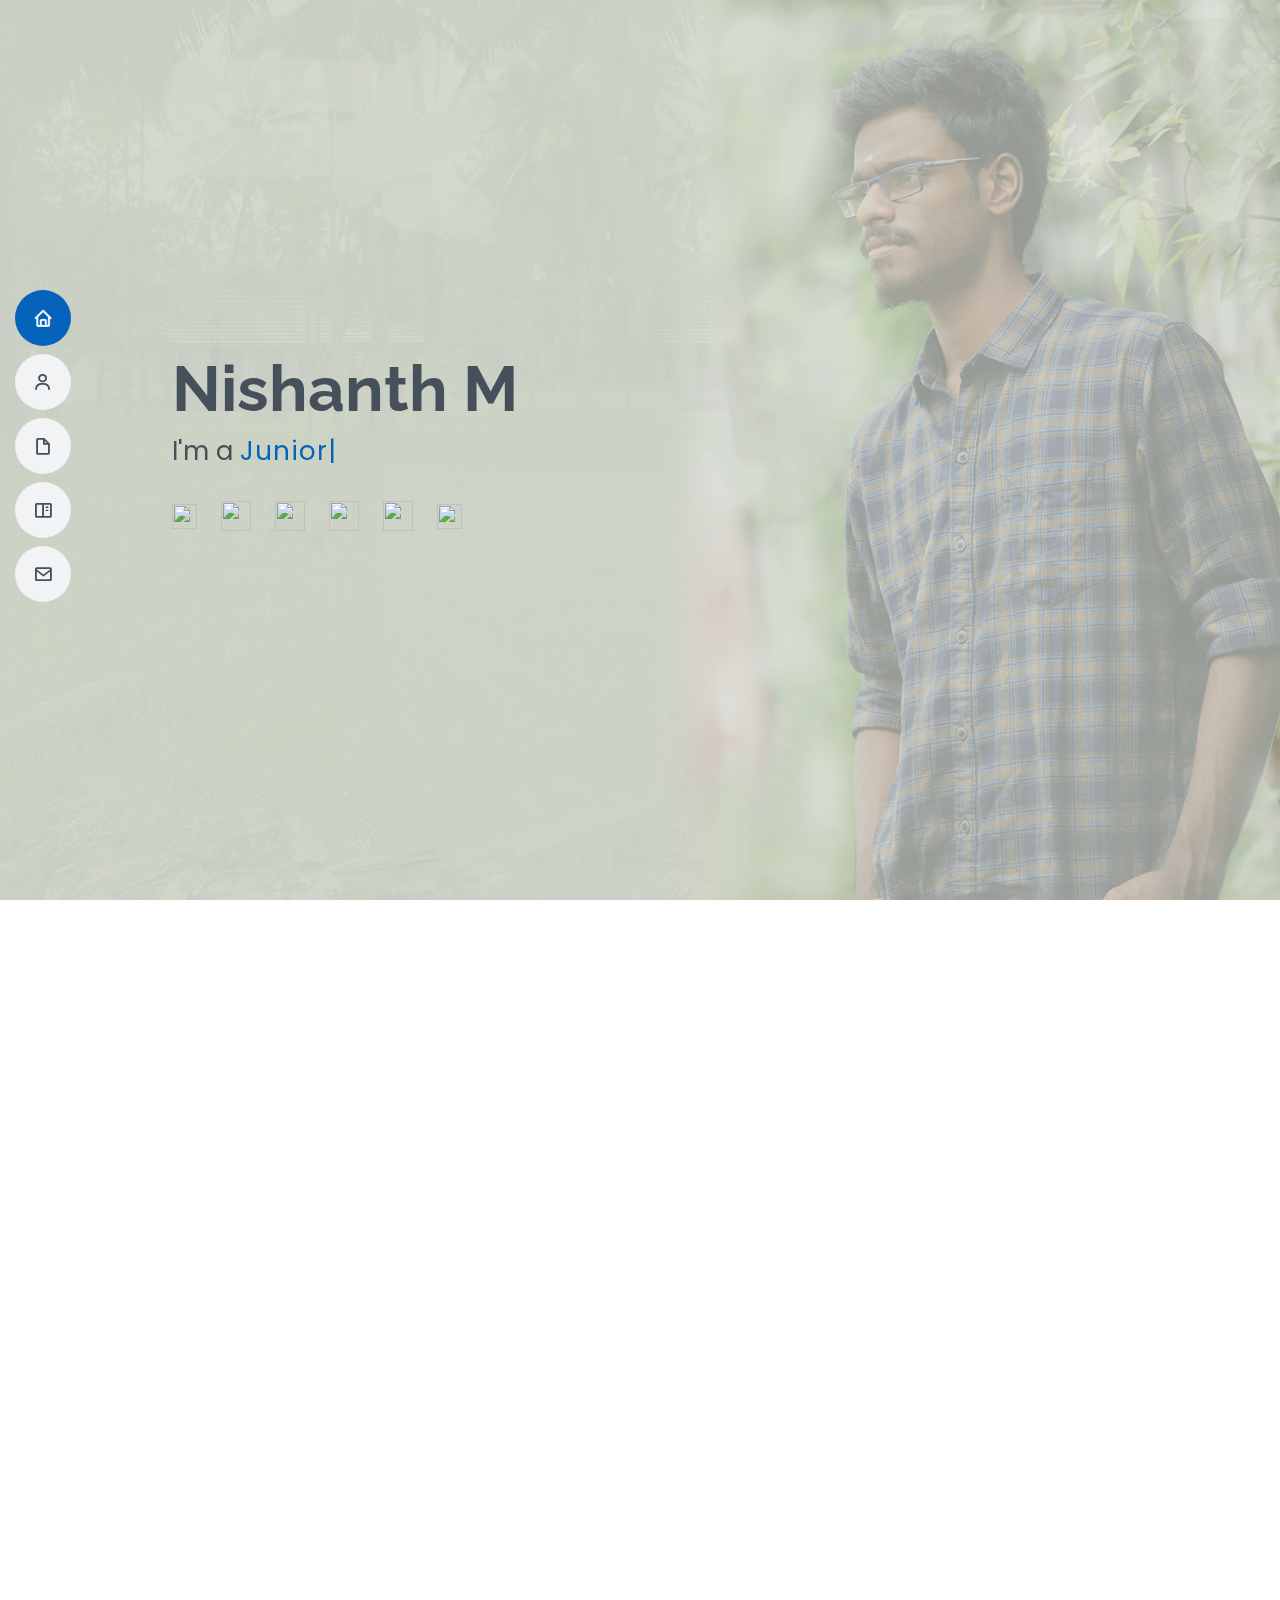
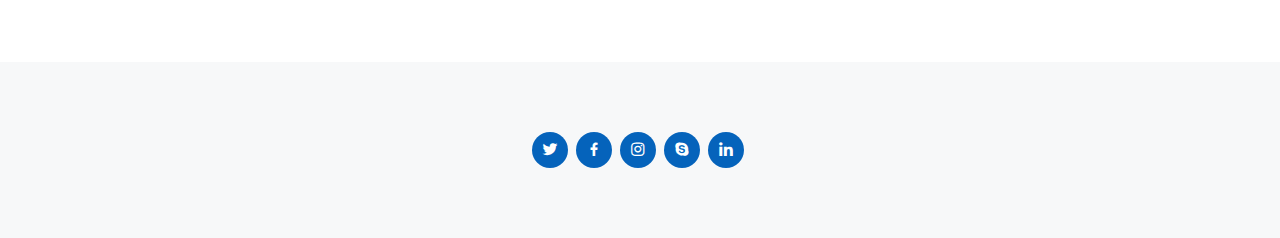
==== index.html @ 0aa37b7f "added portfolio" ====
<!DOCTYPE html>
<html lang="en">

<head>
    <meta charset="utf-8">
    <meta content="width=device-width, initial-scale=1.0" name="viewport">

    <title>Nishanth Portfolio</title>
    <meta content="" name="description">
    <meta content="" name="keywords">

    <!-- Favicons -->
    <link href="assets/img/favicon.png" rel="icon">
    <link href="assets/img/apple-touch-icon.png" rel="apple-touch-icon">

    <!-- Google Fonts -->
    <link href="https://fonts.googleapis.com/css?family=Open+Sans:300,300i,400,400i,600,600i,700,700i|Raleway:300,300i,400,400i,500,500i,600,600i,700,700i|Poppins:300,300i,400,400i,500,500i,600,600i,700,700i" rel="stylesheet">

    <!-- Vendor CSS Files -->
    <link href="assets/vendor/bootstrap/css/bootstrap.min.css" rel="stylesheet">
    <link href="assets/vendor/icofont/icofont.min.css" rel="stylesheet">
    <link href="assets/vendor/boxicons/css/boxicons.min.css" rel="stylesheet">
    <link href="assets/vendor/venobox/venobox.css" rel="stylesheet">
    <link href="assets/vendor/owl.carousel/assets/owl.carousel.min.css" rel="stylesheet">
    <link href="assets/vendor/aos/aos.css" rel="stylesheet">

    <!-- Template Main CSS File -->
    <link href="assets/css/style.css" rel="stylesheet">

    <!-- =======================================================
  * Template Name: MyResume - v3.0.0
  * Template URL: https://bootstrapmade.com/free-html-bootstrap-template-my-resume/
  * Author: BootstrapMade.com
  * License: https://bootstrapmade.com/license/
  ======================================================== -->
</head>

<body>

    <!-- ======= Mobile nav toggle button ======= -->
    <button type="button" class="mobile-nav-toggle d-xl-none"><i class="icofont-navigation-menu"></i></button>

    <!-- ======= Header ======= -->
    <header id="header" class="d-flex flex-column justify-content-center">

        <nav class="nav-menu">
            <ul>
                <li class="active"><a href="#hero"><i class="bx bx-home"></i> <span>Home</span></a></li>
                <li><a href="#about"><i class="bx bx-user"></i> <span>About</span></a></li>
                <li><a href="#resume"><i class="bx bx-file-blank"></i> <span>Resume</span></a></li>
                <li><a href="#portfolio"><i class="bx bx-book-content"></i> <span>Portfolio</span></a></li>
                <!-- <li><a href="#services"><i class="bx bx-server"></i> <span>Services</span></a></li> -->
                <li><a href="#contact"><i class="bx bx-envelope"></i> <span>Contact</span></a></li>
            </ul>
        </nav>
        <!-- .nav-menu -->

    </header>
    <!-- End Header -->

    <!-- ======= Hero Section ======= -->
    <section id="hero" class="d-flex flex-column justify-content-center">
        <div class="container" data-aos="zoom-in" data-aos-delay="100">
            <h1>Nishanth M</h1>
            <p>I'm a <span class="typed" data-typed-items=" Junior Data Scientist, Product Designer, Kaggle Expert, Freelancer"></span></p>
            <div class="social-links">
                <a href="https://www.kaggle.com/kdnishanth" style="margin-bottom:10px;" class="Kaggle"><i ><img width="25px" height="25px" src="https://cdn4.iconfinder.com/data/icons/logos-and-brands-1/512/189_Kaggle_logo_logos-512.png"></i></a>
                <a href="#" class="Twitter"><i ><img width="30px" height="30px" src="https://i.pinimg.com/originals/5c/a9/8c/5ca98c73b2bb7a02bf8350933c7ca443.png"></i></a>
                <a href="mailto:m.nishanth2020@gmail.com" class="Gmail"><i><img width="30px" height="30px" src="https://cdn3.iconfinder.com/data/icons/address-book-providers-in-black-white/512/gmail-512.png"></i></a>
                <a href="https://github.com/hackernishanth" class="Github"><i><img width="30px" height="30px" src="https://cdn.iconscout.com/icon/free/png-512/github-153-675523.png"></i></a>
                <a href="https://www.linkedin.com/in/nishanth-kumar-881109173/" class="linkedin"><i><img width="30px" height="30px" src="https://cdn.iconscout.com/icon/free/png-256/linkedin-168-558642.png"></i></a>
                <a href="https://leetcode.com/Nishanth_Kumar_27_11/" class="Leet code"><i><img width="25px" height="25px" src="https://cdn.icon-icons.com/icons2/2389/PNG/512/leetcode_logo_icon_145113.png"></i></a>

            </div>
        </div>
    </section>
    <!-- End Hero -->

    <main id="main">

        <!-- ======= About Section ======= -->
        <section id="about" class="about">
            <div class="container" data-aos="fade-up">

                <div class="section-title">
                    <h2>About</h2>
                    <!-- <p>Magnam dolores commodi suscipit. Necessitatibus eius consequatur ex aliquid fuga eum quidem. Sit sint consectetur velit. Quisquam quos quisquam cupiditate. Et nemo qui impedit suscipit alias ea. Quia fugiat sit in iste officiis commodi
                        quidem hic quas.</p> -->
                </div>

                <div class="row">
                    <div class="col-lg-4">
                        <img src="assets/img/ezgif.com-gif-maker.webp" class="img-fluid" alt="">
                    </div>
                    <div class="col-lg-8 pt-4 pt-lg-0 content">
                        <h3>Junior Data Scientist</h3>
                        <p class="font-italic">
                            Highly Motivated, Self Learner, and Keep Updating in Emerging Technologies in data science with 1+ years of experience as a Junior data scientist. Passionate about building models that fix real-time problems.
                        </p>
                        <div class="row">
                            <div class="col-lg-6">
                                <ul>
                                    <li><i class="icofont-rounded-right"></i> <strong>Full Name: </strong> Nishanth M</li>
                                    <li><i class="icofont-rounded-right"></i> <strong>Birthday:</strong> 11 April 2001</li>
                                    <li><i class="icofont-rounded-right"></i> <strong>Phone:</strong> +91 8778614371</li>
                                    <li><i class="icofont-rounded-right"></i> <strong>Hometown:</strong> Tiruppur, Tamil Nadu, India</li>
                                </ul>
                            </div>
                            <div class="col-lg-6">
                                <ul>
                                    <li><i class="icofont-rounded-right"></i> <strong>Degree:</strong> Bachelor of Engineering</li>
                                    <li><i class="icofont-rounded-right"></i> <strong>Gmail:</strong> m.nishanth2020@gmail.com</li>
                                    <li><i class="icofont-rounded-right"></i> <strong>Age:</strong> 19</li>
                                    <li><i class="icofont-rounded-right"></i> <strong>Freelance:</strong> Available</li>
                                </ul>
                            </div>
                        </div>
                        <!-- <p>
                            Officiis eligendi itaque labore et dolorum mollitia officiis optio vero. Quisquam sunt adipisci omnis et ut. Nulla accusantium dolor incidunt officia tempore. Et eius omnis. Cupiditate ut dicta maxime officiis quidem quia. Sed et consectetur qui quia
                            repellendus itaque neque. Aliquid amet quidem ut quaerat cupiditate. Ab et eum qui repellendus omnis culpa magni laudantium dolores.
                        </p> -->
                    </div>
                </div>

            </div>
        </section>
        <!-- End About Section -->

        <!-- ======= Facts Section ======= -->
        <!-- <section id="facts" class="facts">
            <div class="container" data-aos="fade-up">

                <div class="section-title">
                    <h2>Facts</h2>
                    <p>Magnam dolores commodi suscipit. Necessitatibus eius consequatur ex aliquid fuga eum quidem. Sit sint consectetur velit. Quisquam quos quisquam cupiditate. Et nemo qui impedit suscipit alias ea. Quia fugiat sit in iste officiis commodi
                        quidem hic quas.</p>
                </div>

                <div class="row">

                    <div class="col-lg-3 col-md-6">
                        <div class="count-box">
                            <i class="icofont-simple-smile"></i>
                            <span data-toggle="counter-up">232</span>
                            <p>Happy Clients</p>
                        </div>
                    </div>

                    <div class="col-lg-3 col-md-6 mt-5 mt-md-0">
                        <div class="count-box">
                            <i class="icofont-document-folder"></i>
                            <span data-toggle="counter-up">521</span>
                            <p>Projects</p>
                        </div>
                    </div>

                    <div class="col-lg-3 col-md-6 mt-5 mt-lg-0">
                        <div class="count-box">
                            <i class="icofont-live-support"></i>
                            <span data-toggle="counter-up">1,463</span>
                            <p>Hours Of Support</p>
                        </div>
                    </div>

                    <div class="col-lg-3 col-md-6 mt-5 mt-lg-0">
                        <div class="count-box">
                            <i class="icofont-users-alt-5"></i>
                            <span data-toggle="counter-up">15</span>
                            <p>Hard Workers</p>
                        </div>
                    </div>

                </div>

            </div>
        </section> -->
        <!-- End Facts Section -->

        <!-- ======= Skills Section ======= -->
        <section id="skills" class="skills section-bg">
            <div class="container" data-aos="fade-up">

                <div class="section-title">
                    <h2>Skills</h2>
                    <p>"You can have data without information, but you cannot have information without data." – Daniel Keys Moran, computer programmer and science fiction writer 15. "The world is one big data problem."</p>
                </div>

                <div class="row skills-content">

                    <div class="col-lg-6">

                        <div class="progress">
                            <span class="skill">Python <i class="val">80%</i></span>
                            <div class="progress-bar-wrap">
                                <div class="progress-bar" role="progressbar" aria-valuenow="80" aria-valuemin="0" aria-valuemax="100"></div>
                            </div>
                        </div>

                        <div class="progress">
                            <span class="skill">java <i class="val">50%</i></span>
                            <div class="progress-bar-wrap">
                                <div class="progress-bar" role="progressbar" aria-valuenow="50" aria-valuemin="0" aria-valuemax="100"></div>
                            </div>
                        </div>

                        <div class="progress">
                            <span class="skill">JavaScript <i class="val">50%</i></span>
                            <div class="progress-bar-wrap">
                                <div class="progress-bar" role="progressbar" aria-valuenow="50" aria-valuemin="0" aria-valuemax="100"></div>
                            </div>
                        </div>

                    </div>
                    <div class="col-lg-6">

                        <div class="progress">
                            <span class="skill">Data Visualization<i class="val">80%</i></span>
                            <div class="progress-bar-wrap">
                                <div class="progress-bar" role="progressbar" aria-valuenow="80" aria-valuemin="0" aria-valuemax="100"></div>
                            </div>
                        </div>

                        <div class="progress">
                            <span class="skill">Pytorch <i class="val">50%</i></span>
                            <div class="progress-bar-wrap">
                                <div class="progress-bar" role="progressbar" aria-valuenow="50" aria-valuemin="0" aria-valuemax="100"></div>
                            </div>
                        </div>

                        <div class="progress">
                            <span class="skill">Hardware Development<i class="val">55%</i></span>
                            <div class="progress-bar-wrap">
                                <div class="progress-bar" role="progressbar" aria-valuenow="55" aria-valuemin="0" aria-valuemax="100"></div>
                            </div>
                        </div>

                    </div>

                </div>


            </div>
        </section>
        <!-- End Skills Section -->

        <!-- ======= Resume Section ======= -->
        <section id="resume" class="resume">
            <div class="container" data-aos="fade-up">

                <div class="section-title">
                    <h2>Resume</h2>
                    <p>Highly Motivated, Self Learner, and Keep Updating in Emerging Technologies in data science with 1+ years of experience as a Junior data scientist. Passionate about building models that fix real-time problems.</p>
                </div>

                <div class="row">
                    <div class="col-lg-6">
                        <!-- <h3 class="resume-title">Sumary</h3>
                        <div class="resume-item pb-0">
                            <h4>Nishanth M</h4>
                            <p><em>Innovative and deadline-driven Graphic Designer with 3+ years of experience designing and developing user-centered digital/print marketing material from initial concept to final, polished deliverable.</em></p>
                            <ul>
                                <li>Coimbatore, Tamil Nadu, India</li>
                                <li>+91 8778614371</li>
                                <li>m.nishanth2020@gmail.com</li>
                            </ul>
                        </div> -->

                        <h3 class="resume-title">Education</h3>
                        <div class="resume-item">
                            <h4>Bachelor of Engineering</h4>
                            <h5>2018 - Present</h5>
                            <p><em>KPR Institute of Engineering and Technology <br>Coimbatore, Tamil Nadu, India</em></p>

                            <h4>HSC</h4>
                            <p><em>Blue Bird Matric Higher Secondary School.</em></p>
                            <p>(04/2018) 76%</p>

                            <h4>SSLC</h4>
                            <p><em>Infant Jesus Matric Higher Secondary School.</em></p>
                            <p>(06/2016) 82%</p>
                        </div>
                        <!-- <div class="resume-item">
                            <h4>Bachelor of Fine Arts &amp; Graphic Design</h4>
                            <h5>2010 - 2014</h5>
                            <p><em>Rochester Institute of Technology, Rochester, NY</em></p>
                            <p>Quia nobis sequi est occaecati aut. Repudiandae et iusto quae reiciendis et quis Eius vel ratione eius unde vitae rerum voluptates asperiores voluptatem Earum molestiae consequatur neque etlon sader mart dila</p>
                        </div> -->
                    </div>
                    <div class="col-lg-6">
                        <h3 class="resume-title">Work Experience</h3>
                        <div class="resume-item">
                            <h4>My Game Solution</h4>
                            <h5>2020 - Present</h5>
                            <p><em>Coimbatore, Tamil Nadu, India</em></p>
                            <ul>
                                <li><b>Role:</b> Junior Data Scientist </li>
                                <li><b>Tasks</b>
                                    <p>
                                        <b>></b> AI helping Chatbot and deployed in Google Cloud Function
                                    </p>
                                    <p><b>></b> Real-Time People count using CCTV camera to monitor the people count </p>
                                </li>
                            </ul>
                        </div>
                        <!-- <div class="resume-item">
                            <h4>Graphic design specialist</h4>
                            <h5>2017 - 2018</h5>
                            <p><em>Stepping Stone Advertising, New York, NY</em></p>
                            <ul>
                                <li>Developed numerous marketing programs (logos, brochures,infographics, presentations, and advertisements).</li>
                                <li>Managed up to 5 projects or tasks at a given time while under pressure</li>
                                <li>Recommended and consulted with clients on the most appropriate graphic design</li>
                                <li>Created 4+ design presentations and proposals a month for clients and account managers</li>
                            </ul>
                        </div> -->
                    </div>
                </div>

            </div>
        </section>
        <!-- End Resume Section -->

        <!-- ======= Portfolio Section ======= -->
        <section id="portfolio" class="portfolio section-bg">
            <div class="container" data-aos="fade-up">

                <div class="section-title">
                    <h2>Portfolio</h2>
                    <!-- <p>Magnam dolores commodi suscipit. Necessitatibus eius consequatur ex aliquid fuga eum quidem. Sit sint consectetur velit. Quisquam quos quisquam cupiditate. Et nemo qui impedit suscipit alias ea. Quia fugiat sit in iste officiis commodi
                        quidem hic quas.</p> -->
                </div>

                <div class="row">
                    <div class="col-lg-12 d-flex justify-content-center" data-aos="fade-up" data-aos-delay="100">
                        <ul id="portfolio-flters">
                            <li data-filter="*" class="filter-active">All</li>
                            <li data-filter=".filter-card">Patents</li>
                            <li data-filter=".filter-project">Projects</li>
                            <li data-filter=".filter-app">Achievements</li>
                            <li data-filter=".filter-web">Certifications</li>
                        </ul>
                    </div>
                </div>

                <div class="row portfolio-container" data-aos="fade-up" data-aos-delay="200">

                    <div class="col-lg-4 col-md-6 portfolio-item filter-project">
                        <div class="portfolio-wrap">
                            <img src="assets\img\desktop\aichatbot.webp" class="img-fluid" alt="">
                            <div class="portfolio-info">
                                <h4>AI Chat bot</h4>
                                <div class="portfolio-links">
                                    <a href="assets\img\desktop\aichatbot.webp" data-gall="portfolioGallery" class="venobox" title="App 1"><i class="bx bx-plus"></i></a>
                                    <a href="portfolio-details.html" data-gall="portfolioDetailsGallery" data-vbtype="iframe" class="venobox" title="Portfolio Details"><i class="bx bx-link"></i></a>
                                </div>
                            </div>
                        </div>
                    </div>

                    <div class="col-lg-4 col-md-6 portfolio-item filter-web">
                        <div class="portfolio-wrap">
                            <img src="assets\img\desktop\blockchain.webp" class="img-fluid" alt="">
                            <div class="portfolio-info">
                                <h4>Blockchain Foundations</h4>
                                <div class="portfolio-links">
                                    <a href="assets\img\desktop\blockchain.webp" data-gall="portfolioGallery" class="venobox" title="App 1"><i class="bx bx-plus"></i></a>
                                    <a href="https://www.youracclaim.com/badges/e164fc2f-81dc-4e1c-bdbe-af440265ef1b/linked_in%20Machine%20Learning" data-gall="portfolioDetailsGallery" data-vbtype="iframe" class="venobox" title="Portfolio Details"><i class="bx bx-link"></i></a>
                                </div>
                            </div>
                        </div>
                    </div>

                    <div class="col-lg-4 col-md-6 portfolio-item filter-web">
                        <div class="portfolio-wrap">
                            <img src="assets\img\desktop\dataStructure.webp" class="img-fluid" alt="">
                            <div class="portfolio-info">
                                <h4>Python Data Structures</h4>
                                <div class="portfolio-links">
                                    <a href="assets\img\desktop\dataStructure.webp" data-gall="portfolioGallery" class="venobox" title="App 1"><i class="bx bx-plus"></i></a>
                                    <a href="coursera.org/verify/HHCTKDZ8SJTQ" data-gall="portfolioDetailsGallery" data-vbtype="iframe" class="venobox" title="Portfolio Details"><i class="bx bx-link"></i></a>
                                </div>
                            </div>
                        </div>
                    </div>

                    <div class="col-lg-4 col-md-6 portfolio-item filter-web">
                        <div class="portfolio-wrap">
                            <img src="assets\img\desktop\deeplearning.webp" class="img-fluid" alt="">
                            <div class="portfolio-info">
                                <h4>Introduction to TensorFlow for Artificial Intelligence, Machine Learning, and Deep Learning</h4>
                                <div class="portfolio-links">
                                    <a href="assets\img\desktop\deeplearning.webp" data-gall="portfolioGallery" class="venobox" title="App 1"><i class="bx bx-plus"></i></a>
                                    <a href="coursera.org/verify/JHGXYMQ8NQGY" data-gall="portfolioDetailsGallery" data-vbtype="iframe" class="venobox" title="Portfolio Details"><i class="bx bx-link"></i></a>
                                </div>
                            </div>
                        </div>
                    </div>

                    <div class="col-lg-4 col-md-6 portfolio-item filter-card">
                        <div class="portfolio-wrap">
                            <img src="assets\img\desktop\facedetection.webp" class="img-fluid" alt="">
                            <div class="portfolio-info">
                                <h4>Integrated Face recognition and temperature monitoring system</h4>
                                <div class="portfolio-links">
                                    <a href="assets\img\desktop\facedetection.webp" data-gall="portfolioGallery" class="venobox" title="App 1"><i class="bx bx-plus"></i></a>
                                    <a href="https://github.com/hackernishanth/Face-recognition" data-gall="portfolioDetailsGallery" data-vbtype="iframe" class="venobox" title="Portfolio Details"><i class="bx bx-link"></i></a>
                                </div>
                            </div>
                        </div>
                    </div>

                    <div class="col-lg-4 col-md-6 portfolio-item filter-app">
                        <div class="portfolio-wrap">
                            <img src="assets\img\desktop\ideathon.webp" class="img-fluid" alt="">
                            <div class="portfolio-info">
                                <h4>Ideathon</h4>
                                <div class="portfolio-links">
                                    <a href="assets\img\desktop\ideathon.webp" data-gall="portfolioGallery" class="venobox" title="App 1"><i class="bx bx-plus"></i></a>
                                    <a href="portfolio-details.html" data-gall="portfolioDetailsGallery" data-vbtype="iframe" class="venobox" title="Portfolio Details"><i class="bx bx-link"></i></a>
                                </div>
                            </div>
                        </div>
                    </div>

                    <div class="col-lg-4 col-md-6 portfolio-item filter-app">
                        <div class="portfolio-wrap">
                            <img src="assets\img\desktop\IEEE.webp" class="img-fluid" alt="">
                            <div class="portfolio-info">
                                <h4>International Expo</h4>
                                <div class="portfolio-links">
                                    <a href="assets\img\desktop\IEEE.webp" data-gall="portfolioGallery" class="venobox" title="App 1"><i class="bx bx-plus"></i></a>
                                    <a href="portfolio-details.html" data-gall="portfolioDetailsGallery" data-vbtype="iframe" class="venobox" title="Portfolio Details"><i class="bx bx-link"></i></a>
                                </div>
                            </div>
                        </div>
                    </div>

                    <div class="col-lg-4 col-md-6 portfolio-item filter-app">
                        <div class="portfolio-wrap">
                            <img src="assets\img\desktop\kaggle.webp" class="img-fluid" alt="">
                            <div class="portfolio-info">
                                <h4>Kaggle</h4>
                                <div class="portfolio-links">
                                    <a href="assets\img\desktop\kaggle.webp" data-gall="portfolioGallery" class="venobox" title="App 1"><i class="bx bx-plus"></i></a>
                                    <a href="https://courses.cognitiveclass.ai/certificates/7a0d410525bf460fbca50f6cfbc4aa3b" data-gall="portfolioDetailsGallery" data-vbtype="iframe" class="venobox" title="Portfolio Details"><i class="bx bx-link"></i></a>
                                </div>
                            </div>
                        </div>
                    </div>

                    <div class="col-lg-4 col-md-6 portfolio-item filter-web">
                        <div class="portfolio-wrap">
                            <img src="assets\img\desktop\machinelearning.webp" class="img-fluid" alt="">
                            <div class="portfolio-info">
                                <h4>Machine Learning</h4>
                                <div class="portfolio-links">
                                    <a href="assets\img\desktop\machinelearning.webp" data-gall="portfolioGallery" class="venobox" title="App 1"><i class="bx bx-plus"></i></a>
                                    <a href="portfolio-details.html" data-gall="portfolioDetailsGallery" data-vbtype="iframe" class="venobox" title="Portfolio Details"><i class="bx bx-link"></i></a>
                                </div>
                            </div>
                        </div>
                    </div>

                    <div class="col-lg-4 col-md-6 portfolio-item filter-project">
                        <div class="portfolio-wrap">
                            <img src="assets\img\desktop\numberplate.webp" class="img-fluid" alt="">
                            <div class="portfolio-info">
                                <h4>Number plate recognition</h4>
                                <div class="portfolio-links">
                                    <a href="assets\img\desktop\numberplate.webp" data-gall="portfolioGallery" class="venobox" title="App 1"><i class="bx bx-plus"></i></a>
                                    <a href="portfolio-details.html" data-gall="portfolioDetailsGallery" data-vbtype="iframe" class="venobox" title="Portfolio Details"><i class="bx bx-link"></i></a>
                                </div>
                            </div>
                        </div>
                    </div>

                    <div class="col-lg-4 col-md-6 portfolio-item filter-project">
                        <div class="portfolio-wrap">
                            <img src="assets\img\desktop\personDetection.webp" class="img-fluid" alt="">
                            <div class="portfolio-info">
                                <h4>Monitoring the people count</h4>
                                <div class="portfolio-links">
                                    <a href="assets\img\desktop\personDetection.webp" data-gall="portfolioGallery" class="venobox" title="App 1"><i class="bx bx-plus"></i></a>
                                    <a href="portfolio-details.html" data-gall="portfolioDetailsGallery" data-vbtype="iframe" class="venobox" title="Portfolio Details"><i class="bx bx-link"></i></a>
                                </div>
                            </div>
                        </div>
                    </div>

                    <div class="col-lg-4 col-md-6 portfolio-item filter-card">
                        <div class="portfolio-wrap">
                            <img src="assets\img\desktop\socialdistancing.webp" class="img-fluid" alt="">
                            <div class="portfolio-info">
                                <h4>Social Distancing</h4>
                                <div class="portfolio-links">
                                    <a href="assets\img\desktop\socialdistancing.webp" data-gall="portfolioGallery" class="venobox" title="App 1"><i class="bx bx-plus"></i></a>
                                    <a href="portfolio-details.html" data-gall="portfolioDetailsGallery" data-vbtype="iframe" class="venobox" title="Portfolio Details"><i class="bx bx-link"></i></a>
                                </div>
                            </div>
                        </div>
                    </div>

                    <div class="col-lg-4 col-md-6 portfolio-item filter-app">
                        <div class="portfolio-wrap">
                            <img src="assets\img\desktop\tomorrowsbestengineer.jpg" class="img-fluid" alt="">
                            <div class="portfolio-info">
                                <h4>Best Tomorrow's Engineer 2020</h4>
                                <div class="portfolio-links">
                                    <a href="assets\img\desktop\tomorrowsbestengineer.jpg" data-gall="portfolioGallery" class="venobox" title="App 1"><i class="bx bx-plus"></i></a>
                                    <a href="portfolio-details.html" data-gall="portfolioDetailsGallery" data-vbtype="iframe" class="venobox" title="Portfolio Details"><i class="bx bx-link"></i></a>
                                </div>
                            </div>
                        </div>
                    </div>

                </div>

            </div>
        </section>
        <!-- End Portfolio Section -->

        <!-- ======= Services Section ======= -->
        <!-- <section id="services" class="services">
            <div class="container" data-aos="fade-up">

                <div class="section-title">
                    <h2>Projects</h2>
                    <p>Magnam dolores commodi suscipit. Necessitatibus eius consequatur ex aliquid fuga eum quidem. Sit sint consectetur velit. Quisquam quos quisquam cupiditate. Et nemo qui impedit suscipit alias ea. Quia fugiat sit in iste officiis commodi
                        quidem hic quas.</p>
                </div>

                <div class="row">

                    <div class="col-lg-4 col-md-6 d-flex align-items-stretch" data-aos="zoom-in" data-aos-delay="100">
                        <div class="icon-box iconbox-blue">
                            <div class="icon">
                                <svg width="100" height="100" viewBox="0 0 600 600" xmlns="http://www.w3.org/2000/svg">
                  <path stroke="none" stroke-width="0" fill="#f5f5f5" d="M300,521.0016835830174C376.1290562159157,517.8887921683347,466.0731472004068,529.7835943286574,510.70327084640275,468.03025145048787C554.3714126377745,407.6079735673963,508.03601936045806,328.9844924480964,491.2728898941984,256.3432110539036C474.5976632858925,184.082847569629,479.9380746630129,96.60480741107993,416.23090153303,58.64404602377083C348.86323505073057,18.502131276798302,261.93793281208167,40.57373210992963,193.5410806939664,78.93577620505333C130.42746243093433,114.334589627462,98.30271207620316,179.96522072025542,76.75703585869454,249.04625023123273C51.97151888228291,328.5150500222984,13.704378332031375,421.85034740162234,66.52175969318436,486.19268352777647C119.04800174914682,550.1803526380478,217.28368757567262,524.383925680826,300,521.0016835830174"></path>
                </svg>
                                <i class="bx bxl-dribbble"></i>
                            </div>
                            <h4><a href="">Lorem Ipsum</a></h4>
                            <p>Voluptatum deleniti atque corrupti quos dolores et quas molestias excepturi</p>
                        </div>
                    </div>

                    <div class="col-lg-4 col-md-6 d-flex align-items-stretch mt-4 mt-md-0" data-aos="zoom-in" data-aos-delay="200">
                        <div class="icon-box iconbox-orange ">
                            <div class="icon">
                                <svg width="100" height="100" viewBox="0 0 600 600" xmlns="http://www.w3.org/2000/svg">
                  <path stroke="none" stroke-width="0" fill="#f5f5f5" d="M300,582.0697525312426C382.5290701553225,586.8405444964366,449.9789794690241,525.3245884688669,502.5850820975895,461.55621195738473C556.606425686781,396.0723002908107,615.8543463187945,314.28637112970534,586.6730223649479,234.56875336149918C558.9533121215079,158.8439757836574,454.9685369536778,164.00468322053177,381.49747125262974,130.76875717737553C312.15926192815925,99.40240125094834,248.97055460311594,18.661163978235184,179.8680185752513,50.54337015887873C110.5421016452524,82.52863877960104,119.82277516462835,180.83849132639028,109.12597500060166,256.43424936330496C100.08760227029461,320.3096726198365,92.17705696193138,384.0621239912766,124.79988738764834,439.7174275375508C164.83382741302287,508.01625554203684,220.96474134820875,577.5009287672846,300,582.0697525312426"></path>
                </svg>
                                <i class="bx bx-file"></i>
                            </div>
                            <h4><a href="">Sed Perspiciatis</a></h4>
                            <p>Duis aute irure dolor in reprehenderit in voluptate velit esse cillum dolore</p>
                        </div>
                    </div>

                    <div class="col-lg-4 col-md-6 d-flex align-items-stretch mt-4 mt-lg-0" data-aos="zoom-in" data-aos-delay="300">
                        <div class="icon-box iconbox-pink">
                            <div class="icon">
                                <svg width="100" height="100" viewBox="0 0 600 600" xmlns="http://www.w3.org/2000/svg">
                  <path stroke="none" stroke-width="0" fill="#f5f5f5" d="M300,541.5067337569781C382.14930387511276,545.0595476570109,479.8736841581634,548.3450877840088,526.4010558755058,480.5488172755941C571.5218469581645,414.80211281144784,517.5187510058486,332.0715597781072,496.52539010469104,255.14436215662573C477.37192572678356,184.95920475031193,473.57363656557914,105.61284051026155,413.0603344069578,65.22779650032875C343.27470386102294,18.654635553484475,251.2091493199835,5.337323636656869,175.0934190732945,40.62881213300186C97.87086631185822,76.43348514350839,51.98124368387456,156.15599469081315,36.44837278890362,239.84606092416172C21.716077023791087,319.22268207091537,43.775223500013084,401.1760424656574,96.891909868211,461.97329694683043C147.22146801428983,519.5804099606455,223.5754009179313,538.201503339737,300,541.5067337569781"></path>
                </svg>
                                <i class="bx bx-tachometer"></i>
                            </div>
                            <h4><a href="">Magni Dolores</a></h4>
                            <p>Excepteur sint occaecat cupidatat non proident, sunt in culpa qui officia</p>
                        </div>
                    </div>

                    <div class="col-lg-4 col-md-6 d-flex align-items-stretch mt-4" data-aos="zoom-in" data-aos-delay="100">
                        <div class="icon-box iconbox-yellow">
                            <div class="icon">
                                <svg width="100" height="100" viewBox="0 0 600 600" xmlns="http://www.w3.org/2000/svg">
                  <path stroke="none" stroke-width="0" fill="#f5f5f5" d="M300,503.46388370962813C374.79870501325706,506.71871716319447,464.8034551963731,527.1746412648533,510.4981551193396,467.86667711651364C555.9287308511215,408.9015244558933,512.6030010748507,327.5744911775523,490.211057578863,256.5855673507754C471.097692560561,195.9906835881958,447.69079081568157,138.11976852964426,395.19560036434837,102.3242989838813C329.3053358748298,57.3949838291264,248.02791733380457,8.279543830951368,175.87071277845988,42.242879143198664C103.41431057327972,76.34704239035025,93.79494320519305,170.9812938413882,81.28167332365135,250.07896920659033C70.17666984294237,320.27484674793965,64.84698225790005,396.69656628748305,111.28512138212992,450.4950937839243C156.20124167950087,502.5303643271138,231.32542653798444,500.4755392045468,300,503.46388370962813"></path>
                </svg>
                                <i class="bx bx-layer"></i>
                            </div>
                            <h4><a href="">Nemo Enim</a></h4>
                            <p>At vero eos et accusamus et iusto odio dignissimos ducimus qui blanditiis</p>
                        </div>
                    </div>

                    <div class="col-lg-4 col-md-6 d-flex align-items-stretch mt-4" data-aos="zoom-in" data-aos-delay="200">
                        <div class="icon-box iconbox-red">
                            <div class="icon">
                                <svg width="100" height="100" viewBox="0 0 600 600" xmlns="http://www.w3.org/2000/svg">
                  <path stroke="none" stroke-width="0" fill="#f5f5f5" d="M300,532.3542879108572C369.38199826031484,532.3153073249985,429.10787420159085,491.63046689027357,474.5244479745417,439.17860296908856C522.8885846962883,383.3225815378663,569.1668002868075,314.3205725914397,550.7432151929288,242.7694973846089C532.6665558377875,172.5657663291529,456.2379748765914,142.6223662098291,390.3689995646985,112.34683881706744C326.66090330228417,83.06452184765237,258.84405631176094,53.51806209861945,193.32584062364296,78.48882559362697C121.61183558270385,105.82097193414197,62.805066853699245,167.19869350419734,48.57481801355237,242.6138429142374C34.843463184063346,315.3850353017275,76.69343916112496,383.4422959591041,125.22947124332185,439.3748458443577C170.7312796277747,491.8107796887764,230.57421082200815,532.3932930995766,300,532.3542879108572"></path>
                </svg>
                                <i class="bx bx-slideshow"></i>
                            </div>
                            <h4><a href="">Dele Cardo</a></h4>
                            <p>Quis consequatur saepe eligendi voluptatem consequatur dolor consequuntur</p>
                        </div>
                    </div>

                    <div class="col-lg-4 col-md-6 d-flex align-items-stretch mt-4" data-aos="zoom-in" data-aos-delay="300">
                        <div class="icon-box iconbox-teal">
                            <div class="icon">
                                <svg width="100" height="100" viewBox="0 0 600 600" xmlns="http://www.w3.org/2000/svg">
                  <path stroke="none" stroke-width="0" fill="#f5f5f5" d="M300,566.797414625762C385.7384707136149,576.1784315230908,478.7894351017131,552.8928747891023,531.9192734346935,484.94944893311C584.6109503024035,417.5663521118492,582.489472248146,322.67544863468447,553.9536738515405,242.03673114598146C529.1557734026468,171.96086150256528,465.24506316201064,127.66468636344209,395.9583748389544,100.7403814666027C334.2173773831606,76.7482773500951,269.4350130405921,84.62216499799875,207.1952322260088,107.2889140133804C132.92018162631612,134.33871894543012,41.79353780512637,160.00259165414826,22.644507872594943,236.69541883565114C3.319112789854554,314.0945973066697,72.72355303640163,379.243833228382,124.04198916343866,440.3218312028393C172.9286146004772,498.5055451809895,224.45579914871206,558.5317968840102,300,566.797414625762"></path>
                </svg>
                                <i class="bx bx-arch"></i>
                            </div>
                            <h4><a href="">Divera Don</a></h4>
                            <p>Modi nostrum vel laborum. Porro fugit error sit minus sapiente sit aspernatur</p>
                        </div>
                    </div>

                </div>

            </div>
        </section> -->
        <!-- End Services Section -->

        <!-- ======= Testimonials Section ======= -->
        <!-- <section id="testimonials" class="testimonials section-bg">
            <div class="container" data-aos="fade-up">

                <div class="section-title">
                    <h2>Testimonials</h2>
                </div>

                <div class="owl-carousel testimonials-carousel" data-aos="zoom-in" data-aos-delay="100">

                    <div class="testimonial-item">
                        <img src="assets/img/testimonials/testimonials-1.jpg" class="testimonial-img" alt="">
                        <h3>Saul Goodman</h3>
                        <h4>Ceo &amp; Founder</h4>
                        <p>
                            <i class="bx bxs-quote-alt-left quote-icon-left"></i> Proin iaculis purus consequat sem cure digni ssim donec porttitora entum suscipit rhoncus. Accusantium quam, ultricies eget id, aliquam eget nibh et. Maecen aliquam, risus
                            at semper.
                            <i class="bx bxs-quote-alt-right quote-icon-right"></i>
                        </p>
                    </div>

                    <div class="testimonial-item">
                        <img src="assets/img/testimonials/testimonials-2.jpg" class="testimonial-img" alt="">
                        <h3>Sara Wilsson</h3>
                        <h4>Designer</h4>
                        <p>
                            <i class="bx bxs-quote-alt-left quote-icon-left"></i> Export tempor illum tamen malis malis eram quae irure esse labore quem cillum quid cillum eram malis quorum velit fore eram velit sunt aliqua noster fugiat irure amet legam
                            anim culpa.
                            <i class="bx bxs-quote-alt-right quote-icon-right"></i>
                        </p>
                    </div>

                    <div class="testimonial-item">
                        <img src="assets/img/testimonials/testimonials-3.jpg" class="testimonial-img" alt="">
                        <h3>Jena Karlis</h3>
                        <h4>Store Owner</h4>
                        <p>
                            <i class="bx bxs-quote-alt-left quote-icon-left"></i> Enim nisi quem export duis labore cillum quae magna enim sint quorum nulla quem veniam duis minim tempor labore quem eram duis noster aute amet eram fore quis sint minim.
                            <i class="bx bxs-quote-alt-right quote-icon-right"></i>
                        </p>
                    </div>

                    <div class="testimonial-item">
                        <img src="assets/img/testimonials/testimonials-4.jpg" class="testimonial-img" alt="">
                        <h3>Matt Brandon</h3>
                        <h4>Freelancer</h4>
                        <p>
                            <i class="bx bxs-quote-alt-left quote-icon-left"></i> Fugiat enim eram quae cillum dolore dolor amet nulla culpa multos export minim fugiat minim velit minim dolor enim duis veniam ipsum anim magna sunt elit fore quem dolore
                            labore illum veniam.
                            <i class="bx bxs-quote-alt-right quote-icon-right"></i>
                        </p>
                    </div>

                    <div class="testimonial-item">
                        <img src="assets/img/testimonials/testimonials-5.jpg" class="testimonial-img" alt="">
                        <h3>John Larson</h3>
                        <h4>Entrepreneur</h4>
                        <p>
                            <i class="bx bxs-quote-alt-left quote-icon-left"></i> Quis quorum aliqua sint quem legam fore sunt eram irure aliqua veniam tempor noster veniam enim culpa labore duis sunt culpa nulla illum cillum fugiat legam esse veniam
                            culpa fore nisi cillum quid.
                            <i class="bx bxs-quote-alt-right quote-icon-right"></i>
                        </p>
                    </div>

                </div>

            </div>
        </section> -->
        <!-- End Testimonials Section -->

        <!-- ======= Contact Section ======= -->
        <section id="contact" class="contact">
            <div class="container" data-aos="fade-up">

                <div class="section-title">
                    <h2>Contact</h2>
                </div>

                <div class="row mt-1">

                    <div class="col-lg-4">
                        <div class="info">
                            <div class="address">
                                <i class="icofont-google-map"></i>
                                <h4>Location:</h4>
                                <p>15/20 Near Muthu kumar Industries, <br>Anna Nagar, Palladam,<br> Tiruppur-641664</p>
                            </div>

                            <div class="email">
                                <i class="icofont-envelope"></i>
                                <h4>Email:</h4>
                                <p>m.nishanth2020@gmail.com</p>
                            </div>

                            <div class="phone">
                                <i class="icofont-phone"></i>
                                <h4>Call:</h4>
                                <p>+91 8778614371</p>
                            </div>

                        </div>

                    </div>

                    <div class="col-lg-8 mt-5 mt-lg-0">
                        <form action="forms/contact.php" method="post" role="form" class="php-email-form">
                            <div class="row">
                                <div class="col-md-6 form-group">
                                    <input type="text" name="name" class="form-control" id="name" placeholder="Your Name" data-rule="minlen:4" data-msg="Please enter at least 4 chars" />
                                    <div class="validate"></div>
                                </div>
                                <div class="col-md-6 form-group mt-3 mt-md-0">
                                    <input type="email" class="form-control" name="email" id="email" placeholder="Your Email" data-rule="email" data-msg="Please enter a valid email" />
                                    <div class="validate"></div>
                                </div>
                            </div>
                            <div class="form-group mt-3">
                                <input type="text" class="form-control" name="subject" id="subject" placeholder="Subject" data-rule="minlen:4" data-msg="Please enter at least 8 chars of subject" />
                                <div class="validate"></div>
                            </div>
                            <div class="form-group mt-3">
                                <textarea class="form-control" name="message" rows="5" data-rule="required" data-msg="Please write something for us" placeholder="Message"></textarea>
                                <div class="validate"></div>
                            </div>
                            <div class="mb-3">
                                <div class="loading">Loading</div>
                                <div class="error-message"></div>
                                <div class="sent-message">Your message has been sent. Thank you!</div>
                            </div>
                            <div class="text-center"><button type="submit">Send Message</button></div>
                        </form>

                    </div>

                </div>

            </div>
        </section>
        <!-- End Contact Section -->

    </main>
    <!-- End #main -->

    <!-- ======= Footer ======= -->
    <footer id="footer">
        <div class="container">
            <p> </p>
            <div class="social-links">
                <a href="#" class="twitter"><i class="bx bxl-twitter"></i></a>
                <a href="#" class="facebook"><i class="bx bxl-facebook"></i></a>
                <a href="#" class="instagram"><i class="bx bxl-instagram"></i></a>
                <a href="#" class="google-plus"><i class="bx bxl-skype"></i></a>
                <a href="#" class="linkedin"><i class="bx bxl-linkedin"></i></a>
            </div>
            <!-- <div class="copyright">
                &copy; Copyright <strong><span>MyResume</span></strong>. All Rights Reserved
            </div> -->
            <!-- <div class="credits"> -->
            <!-- All the links in the footer should remain intact. -->
            <!-- You can delete the links only if you purchased the pro version. -->
            <!-- Licensing information: [license-url] -->
            <!-- Purchase the pro version with working PHP/AJAX contact form: https://bootstrapmade.com/free-html-bootstrap-template-my-resume/ -->
            <!-- Designed by <a href="https://bootstrapmade.com/">BootstrapMade</a> -->
            <!-- </div> -->
        </div>
    </footer>
    <!-- End Footer -->

    <a href="#" class="back-to-top"><i class="bx bx-up-arrow-alt"></i></a>
    <div id="preloader"></div>

    <!-- Vendor JS Files -->
    <script src="assets/vendor/jquery/jquery.min.js"></script>
    <script src="assets/vendor/bootstrap/js/bootstrap.bundle.min.js"></script>
    <script src="assets/vendor/jquery.easing/jquery.easing.min.js"></script>
    <script src="assets/vendor/php-email-form/validate.js"></script>
    <script src="assets/vendor/waypoints/jquery.waypoints.min.js"></script>
    <script src="assets/vendor/counterup/counterup.min.js"></script>
    <script src="assets/vendor/isotope-layout/isotope.pkgd.min.js"></script>
    <script src="assets/vendor/venobox/venobox.min.js"></script>
    <script src="assets/vendor/owl.carousel/owl.carousel.min.js"></script>
    <script src="assets/vendor/typed.js/typed.min.js"></script>
    <script src="assets/vendor/aos/aos.js"></script>

    <!-- Template Main JS File -->
    <script src="assets/js/main.js"></script>

</body>

</html>
---- assets/vendor/venobox/venobox.css ----
/* ------ venobox.css --------*/
.vbox-overlay *, .vbox-overlay *:before, .vbox-overlay *:after{
    -webkit-backface-visibility: hidden;
    -webkit-box-sizing:border-box;
    -moz-box-sizing:border-box;
    box-sizing:border-box;
}
.vbox-overlay * { 
    -webkit-backface-visibility: visible;
    backface-visibility: visible;
}
.vbox-overlay{
    display: -webkit-flex;
    display: flex;
    -webkit-flex-direction: column;
    flex-direction: column;
    -webkit-justify-content: center;
    justify-content: center;
    -webkit-align-items: center;
    align-items: center;
    position: fixed;
    left: 0;
    top: 0;
    bottom: 0;
    right: 0;
    z-index: 999999;
}

/* ----- navigation ----- */
.vbox-title{
    width: 100%;
    height: 40px;
    float: left;
    text-align: center;
    line-height: 28px;
    font-size: 12px;
    padding: 6px 50px;
    overflow: hidden;
    position: fixed;
    display: none;
    left: 0;
    z-index: 89;
}
.vbox-close{
    cursor: pointer;
    position: fixed;
    top: -1px;
    right: 0;
    width: 50px;
    height: 40px;
    padding: 6px;
    display: block;
    background-position:10px center;
    overflow: hidden;
    font-size: 24px;
    line-height: 1;
    text-align: center;
    z-index: 99;
}
.vbox-left{
    cursor: pointer;
    position: fixed;
    left: 0;
    height: 40px;
    overflow: hidden;
    line-height: 28px;
    font-size: 12px;
    z-index: 99;
    display: flex;
    align-items:center;
}
.vbox-num{
    display: inline-block;
    margin: 6px 0 6px 15px;
}
/* ----- Social share ----- */
.vbox-share{
    line-height: 28px;
    font-size: 12px;
    overflow: hidden;
    position: fixed;
    left: 0;
    z-index: 98;
    display: flex;
    align-items:center;
    justify-content: center;
    width: 100%;
    text-align: center;
}
.vbox-share svg{
    max-height: 28px;
    width: 28px;
    z-index: 10;
    margin-left: 12px;
    margin-top: 6px;
    margin-bottom: 6px;
    vertical-align: middle;
}


/* ----- navigation ARROWS ----- */
.vbox-next, .vbox-prev{
    position: fixed;
    top: 50%;
    margin-top: -15px;
    overflow: hidden;
    cursor: pointer;
    display: block;
    width: 45px;
    height: 45px;
    z-index: 99;
}
.vbox-next span, .vbox-prev span{
    position: relative;
    width: 20px;
    height: 20px;
    border: 2px solid transparent;
    border-top-color: #B6B6B6;
    border-right-color: #B6B6B6;
    text-indent: -100px;
    position: absolute;
    top: 8px;
    display: block;
}
.vbox-prev{
    left: 15px;
}
.vbox-next{
    right: 15px;
}
.vbox-prev span{
    left: 10px;
    -ms-transform: rotate(-135deg);
    -webkit-transform: rotate(-135deg);
    transform: rotate(-135deg);
}
.vbox-next span{
    -ms-transform: rotate(45deg);
    -webkit-transform: rotate(45deg);
    transform: rotate(45deg);
    right: 10px;
}
/* ------- inline window ------ */
.vbox-inline{
    width: 420px;
    height: 315px;
    height: 70vh;
    padding: 10px;
    background: #fff;
    margin: 0 auto;
    overflow: auto;
    text-align: left;
}
/* ------- Video & iFrames window ------ */
.venoframe{
    max-width: 100%;
    width: 100%;
    border: none;
    width: 100%;
    height: 260px;
    height: 70vh;
}
.venoframe.vbvid{
    height: 260px;
}
@media (min-width: 768px) {
    .venoframe, .vbox-inline{
        width: 90%;
        height: 360px;
        height: 70vh;
    }
    .venoframe.vbvid{
        width: 640px;
        height: 360px;
    }
}
@media (min-width: 992px) {
    .venoframe, .vbox-inline{
        max-width: 1200px;
        width: 80%;
        height: 540px;
        height: 70vh;
    }
    .venoframe.vbvid{
        width: 960px;
        height: 540px;
    }
}
/* 
Please do NOT edit this part! 
or at least read this note: http://i.imgur.com/7C0ws9e.gif
*/
.vbox-open{
    overflow: hidden;
}
.vbox-container{
    position: absolute;
    left: 0;
    right: 0;
    top: 0;
    bottom: 0;
    overflow-x: hidden;
    overflow-y: scroll;
    overflow-scrolling: touch;
    -webkit-overflow-scrolling: touch;
    z-index: 20;
    max-height: 100%;

}

.vbox-content{
    text-align: center;
    float: left;
    width: 100%;
    position: relative;
    overflow: hidden;
    padding: 20px 4%;
}
.vbox-container img{
    max-width: 100%;
    height: auto;
}
.vbox-figlio{
    box-shadow: 0 0 12px rgba(0,0,0,0.19), 0 6px 6px rgba(0,0,0,0.23);
    max-width: 100%;
    text-align: initial;
}
img.vbox-figlio{
    -webkit-user-select: none;
-khtml-user-select: none;
-moz-user-select: none;
-o-user-select: none;
user-select: none;
}
.vbox-content.swipe-left{
    margin-left: -200px !important;
}
.vbox-content.swipe-right{
    margin-left: 200px !important;
}
.vbox-animated{
    webkit-transition: margin 300ms ease-out;
    transition: margin 300ms ease-out;
}

/* ---------- preloader ----------
 * SPINKIT 
 * http://tobiasahlin.com/spinkit/
-------------------------------- */
.sk-double-bounce,.sk-rotating-plane{width:40px;height:40px;margin:40px auto}.sk-rotating-plane{background-color:#333;-webkit-animation:sk-rotatePlane 1.2s infinite ease-in-out;animation:sk-rotatePlane 1.2s infinite ease-in-out}@-webkit-keyframes sk-rotatePlane{0%{-webkit-transform:perspective(120px) rotateX(0) rotateY(0);transform:perspective(120px) rotateX(0) rotateY(0)}50%{-webkit-transform:perspective(120px) rotateX(-180.1deg) rotateY(0);transform:perspective(120px) rotateX(-180.1deg) rotateY(0)}100%{-webkit-transform:perspective(120px) rotateX(-180deg) rotateY(-179.9deg);transform:perspective(120px) rotateX(-180deg) rotateY(-179.9deg)}}@keyframes sk-rotatePlane{0%{-webkit-transform:perspective(120px) rotateX(0) rotateY(0);transform:perspective(120px) rotateX(0) rotateY(0)}50%{-webkit-transform:perspective(120px) rotateX(-180.1deg) rotateY(0);transform:perspective(120px) rotateX(-180.1deg) rotateY(0)}100%{-webkit-transform:perspective(120px) rotateX(-180deg) rotateY(-179.9deg);transform:perspective(120px) rotateX(-180deg) rotateY(-179.9deg)}}.sk-double-bounce{position:relative}.sk-double-bounce .sk-child{width:100%;height:100%;border-radius:50%;background-color:#333;opacity:.6;position:absolute;top:0;left:0;-webkit-animation:sk-doubleBounce 2s infinite ease-in-out;animation:sk-doubleBounce 2s infinite ease-in-out}.sk-chasing-dots .sk-child,.sk-spinner-pulse,.sk-three-bounce .sk-child{background-color:#333;border-radius:100%}.sk-double-bounce .sk-double-bounce2{-webkit-animation-delay:-1s;animation-delay:-1s}@-webkit-keyframes sk-doubleBounce{0%,100%{-webkit-transform:scale(0);transform:scale(0)}50%{-webkit-transform:scale(1);transform:scale(1)}}@keyframes sk-doubleBounce{0%,100%{-webkit-transform:scale(0);transform:scale(0)}50%{-webkit-transform:scale(1);transform:scale(1)}}.sk-wave{margin:40px auto;width:50px;height:40px;text-align:center;font-size:10px}.sk-wave .sk-rect{background-color:#333;height:100%;width:6px;display:inline-block;-webkit-animation:sk-waveStretchDelay 1.2s infinite ease-in-out;animation:sk-waveStretchDelay 1.2s infinite ease-in-out}.sk-wave .sk-rect1{-webkit-animation-delay:-1.2s;animation-delay:-1.2s}.sk-wave .sk-rect2{-webkit-animation-delay:-1.1s;animation-delay:-1.1s}.sk-wave .sk-rect3{-webkit-animation-delay:-1s;animation-delay:-1s}.sk-wave .sk-rect4{-webkit-animation-delay:-.9s;animation-delay:-.9s}.sk-wave .sk-rect5{-webkit-animation-delay:-.8s;animation-delay:-.8s}@-webkit-keyframes sk-waveStretchDelay{0%,100%,40%{-webkit-transform:scaleY(.4);transform:scaleY(.4)}20%{-webkit-transform:scaleY(1);transform:scaleY(1)}}@keyframes sk-waveStretchDelay{0%,100%,40%{-webkit-transform:scaleY(.4);transform:scaleY(.4)}20%{-webkit-transform:scaleY(1);transform:scaleY(1)}}.sk-wandering-cubes{margin:40px auto;width:40px;height:40px;position:relative}.sk-wandering-cubes .sk-cube{background-color:#333;width:10px;height:10px;position:absolute;top:0;left:0;-webkit-animation:sk-wanderingCube 1.8s ease-in-out -1.8s infinite both;animation:sk-wanderingCube 1.8s ease-in-out -1.8s infinite both}.sk-chasing-dots,.sk-spinner-pulse{width:40px;height:40px;margin:40px auto}.sk-wandering-cubes .sk-cube2{-webkit-animation-delay:-.9s;animation-delay:-.9s}@-webkit-keyframes sk-wanderingCube{0%{-webkit-transform:rotate(0);transform:rotate(0)}25%{-webkit-transform:translateX(30px) rotate(-90deg) scale(.5);transform:translateX(30px) rotate(-90deg) scale(.5)}50%{-webkit-transform:translateX(30px) translateY(30px) rotate(-179deg);transform:translateX(30px) translateY(30px) rotate(-179deg)}50.1%{-webkit-transform:translateX(30px) translateY(30px) rotate(-180deg);transform:translateX(30px) translateY(30px) rotate(-180deg)}75%{-webkit-transform:translateX(0) translateY(30px) rotate(-270deg) scale(.5);transform:translateX(0) translateY(30px) rotate(-270deg) scale(.5)}100%{-webkit-transform:rotate(-360deg);transform:rotate(-360deg)}}@keyframes sk-wanderingCube{0%{-webkit-transform:rotate(0);transform:rotate(0)}25%{-webkit-transform:translateX(30px) rotate(-90deg) scale(.5);transform:translateX(30px) rotate(-90deg) scale(.5)}50%{-webkit-transform:translateX(30px) translateY(30px) rotate(-179deg);transform:translateX(30px) translateY(30px) rotate(-179deg)}50.1%{-webkit-transform:translateX(30px) translateY(30px) rotate(-180deg);transform:translateX(30px) translateY(30px) rotate(-180deg)}75%{-webkit-transform:translateX(0) translateY(30px) rotate(-270deg) scale(.5);transform:translateX(0) translateY(30px) rotate(-270deg) scale(.5)}100%{-webkit-transform:rotate(-360deg);transform:rotate(-360deg)}}.sk-spinner-pulse{-webkit-animation:sk-pulseScaleOut 1s infinite ease-in-out;animation:sk-pulseScaleOut 1s infinite ease-in-out}@-webkit-keyframes sk-pulseScaleOut{0%{-webkit-transform:scale(0);transform:scale(0)}100%{-webkit-transform:scale(1);transform:scale(1);opacity:0}}@keyframes sk-pulseScaleOut{0%{-webkit-transform:scale(0);transform:scale(0)}100%{-webkit-transform:scale(1);transform:scale(1);opacity:0}}.sk-chasing-dots{position:relative;text-align:center;-webkit-animation:sk-chasingDotsRotate 2s infinite linear;animation:sk-chasingDotsRotate 2s infinite linear}.sk-chasing-dots .sk-child{width:60%;height:60%;display:inline-block;position:absolute;top:0;-webkit-animation:sk-chasingDotsBounce 2s infinite ease-in-out;animation:sk-chasingDotsBounce 2s infinite ease-in-out}.sk-chasing-dots .sk-dot2{top:auto;bottom:0;-webkit-animation-delay:-1s;animation-delay:-1s}@-webkit-keyframes sk-chasingDotsRotate{100%{-webkit-transform:rotate(360deg);transform:rotate(360deg)}}@keyframes sk-chasingDotsRotate{100%{-webkit-transform:rotate(360deg);transform:rotate(360deg)}}@-webkit-keyframes sk-chasingDotsBounce{0%,100%{-webkit-transform:scale(0);transform:scale(0)}50%{-webkit-transform:scale(1);transform:scale(1)}}@keyframes sk-chasingDotsBounce{0%,100%{-webkit-transform:scale(0);transform:scale(0)}50%{-webkit-transform:scale(1);transform:scale(1)}}.sk-three-bounce{margin:40px auto;width:80px;text-align:center}.sk-three-bounce .sk-child{width:20px;height:20px;display:inline-block;-webkit-animation:sk-three-bounce 1.4s ease-in-out 0s infinite both;animation:sk-three-bounce 1.4s ease-in-out 0s infinite both}.sk-circle .sk-child:before,.sk-fading-circle .sk-circle:before{display:block;border-radius:100%;content:'';background-color:#333}.sk-three-bounce .sk-bounce1{-webkit-animation-delay:-.32s;animation-delay:-.32s}.sk-three-bounce .sk-bounce2{-webkit-animation-delay:-.16s;animation-delay:-.16s}@-webkit-keyframes sk-three-bounce{0%,100%,80%{-webkit-transform:scale(0);transform:scale(0)}40%{-webkit-transform:scale(1);transform:scale(1)}}@keyframes sk-three-bounce{0%,100%,80%{-webkit-transform:scale(0);transform:scale(0)}40%{-webkit-transform:scale(1);transform:scale(1)}}.sk-circle{margin:40px auto;width:40px;height:40px;position:relative}.sk-circle .sk-child{width:100%;height:100%;position:absolute;left:0;top:0}.sk-circle .sk-child:before{margin:0 auto;width:15%;height:15%;-webkit-animation:sk-circleBounceDelay 1.2s infinite ease-in-out both;animation:sk-circleBounceDelay 1.2s infinite ease-in-out both}.sk-circle .sk-circle2{-webkit-transform:rotate(30deg);-ms-transform:rotate(30deg);transform:rotate(30deg)}.sk-circle .sk-circle3{-webkit-transform:rotate(60deg);-ms-transform:rotate(60deg);transform:rotate(60deg)}.sk-circle .sk-circle4{-webkit-transform:rotate(90deg);-ms-transform:rotate(90deg);transform:rotate(90deg)}.sk-circle .sk-circle5{-webkit-transform:rotate(120deg);-ms-transform:rotate(120deg);transform:rotate(120deg)}.sk-circle .sk-circle6{-webkit-transform:rotate(150deg);-ms-transform:rotate(150deg);transform:rotate(150deg)}.sk-circle .sk-circle7{-webkit-transform:rotate(180deg);-ms-transform:rotate(180deg);transform:rotate(180deg)}.sk-circle .sk-circle8{-webkit-transform:rotate(210deg);-ms-transform:rotate(210deg);transform:rotate(210deg)}.sk-circle .sk-circle9{-webkit-transform:rotate(240deg);-ms-transform:rotate(240deg);transform:rotate(240deg)}.sk-circle .sk-circle10{-webkit-transform:rotate(270deg);-ms-transform:rotate(270deg);transform:rotate(270deg)}.sk-circle .sk-circle11{-webkit-transform:rotate(300deg);-ms-transform:rotate(300deg);transform:rotate(300deg)}.sk-circle .sk-circle12{-webkit-transform:rotate(330deg);-ms-transform:rotate(330deg);transform:rotate(330deg)}.sk-circle .sk-circle2:before{-webkit-animation-delay:-1.1s;animation-delay:-1.1s}.sk-circle .sk-circle3:before{-webkit-animation-delay:-1s;animation-delay:-1s}.sk-circle .sk-circle4:before{-webkit-animation-delay:-.9s;animation-delay:-.9s}.sk-circle .sk-circle5:before{-webkit-animation-delay:-.8s;animation-delay:-.8s}.sk-circle .sk-circle6:before{-webkit-animation-delay:-.7s;animation-delay:-.7s}.sk-circle .sk-circle7:before{-webkit-animation-delay:-.6s;animation-delay:-.6s}.sk-circle .sk-circle8:before{-webkit-animation-delay:-.5s;animation-delay:-.5s}.sk-circle .sk-circle9:before{-webkit-animation-delay:-.4s;animation-delay:-.4s}.sk-circle .sk-circle10:before{-webkit-animation-delay:-.3s;animation-delay:-.3s}.sk-circle .sk-circle11:before{-webkit-animation-delay:-.2s;animation-delay:-.2s}.sk-circle .sk-circle12:before{-webkit-animation-delay:-.1s;animation-delay:-.1s}@-webkit-keyframes sk-circleBounceDelay{0%,100%,80%{-webkit-transform:scale(0);transform:scale(0)}40%{-webkit-transform:scale(1);transform:scale(1)}}@keyframes sk-circleBounceDelay{0%,100%,80%{-webkit-transform:scale(0);transform:scale(0)}40%{-webkit-transform:scale(1);transform:scale(1)}}.sk-cube-grid{width:40px;height:40px;margin:40px auto}.sk-cube-grid .sk-cube{width:33.33%;height:33.33%;background-color:#333;float:left;-webkit-animation:sk-cubeGridScaleDelay 1.3s infinite ease-in-out;animation:sk-cubeGridScaleDelay 1.3s infinite ease-in-out}.sk-cube-grid .sk-cube1{-webkit-animation-delay:.2s;animation-delay:.2s}.sk-cube-grid .sk-cube2{-webkit-animation-delay:.3s;animation-delay:.3s}.sk-cube-grid .sk-cube3{-webkit-animation-delay:.4s;animation-delay:.4s}.sk-cube-grid .sk-cube4{-webkit-animation-delay:.1s;animation-delay:.1s}.sk-cube-grid .sk-cube5{-webkit-animation-delay:.2s;animation-delay:.2s}.sk-cube-grid .sk-cube6{-webkit-animation-delay:.3s;animation-delay:.3s}.sk-cube-grid .sk-cube7{-webkit-animation-delay:0ms;animation-delay:0ms}.sk-cube-grid .sk-cube8{-webkit-animation-delay:.1s;animation-delay:.1s}.sk-cube-grid .sk-cube9{-webkit-animation-delay:.2s;animation-delay:.2s}@-webkit-keyframes sk-cubeGridScaleDelay{0%,100%,70%{-webkit-transform:scale3D(1,1,1);transform:scale3D(1,1,1)}35%{-webkit-transform:scale3D(0,0,1);transform:scale3D(0,0,1)}}@keyframes sk-cubeGridScaleDelay{0%,100%,70%{-webkit-transform:scale3D(1,1,1);transform:scale3D(1,1,1)}35%{-webkit-transform:scale3D(0,0,1);transform:scale3D(0,0,1)}}.sk-fading-circle{margin:40px auto;width:40px;height:40px;position:relative}.sk-fading-circle .sk-circle{width:100%;height:100%;position:absolute;left:0;top:0}.sk-fading-circle .sk-circle:before{margin:0 auto;width:15%;height:15%;-webkit-animation:sk-circleFadeDelay 1.2s infinite ease-in-out both;animation:sk-circleFadeDelay 1.2s infinite ease-in-out both}.sk-fading-circle .sk-circle2{-webkit-transform:rotate(30deg);-ms-transform:rotate(30deg);transform:rotate(30deg)}.sk-fading-circle .sk-circle3{-webkit-transform:rotate(60deg);-ms-transform:rotate(60deg);transform:rotate(60deg)}.sk-fading-circle .sk-circle4{-webkit-transform:rotate(90deg);-ms-transform:rotate(90deg);transform:rotate(90deg)}.sk-fading-circle .sk-circle5{-webkit-transform:rotate(120deg);-ms-transform:rotate(120deg);transform:rotate(120deg)}.sk-fading-circle .sk-circle6{-webkit-transform:rotate(150deg);-ms-transform:rotate(150deg);transform:rotate(150deg)}.sk-fading-circle .sk-circle7{-webkit-transform:rotate(180deg);-ms-transform:rotate(180deg);transform:rotate(180deg)}.sk-fading-circle .sk-circle8{-webkit-transform:rotate(210deg);-ms-transform:rotate(210deg);transform:rotate(210deg)}.sk-fading-circle .sk-circle9{-webkit-transform:rotate(240deg);-ms-transform:rotate(240deg);transform:rotate(240deg)}.sk-fading-circle .sk-circle10{-webkit-transform:rotate(270deg);-ms-transform:rotate(270deg);transform:rotate(270deg)}.sk-fading-circle .sk-circle11{-webkit-transform:rotate(300deg);-ms-transform:rotate(300deg);transform:rotate(300deg)}.sk-fading-circle .sk-circle12{-webkit-transform:rotate(330deg);-ms-transform:rotate(330deg);transform:rotate(330deg)}.sk-fading-circle .sk-circle2:before{-webkit-animation-delay:-1.1s;animation-delay:-1.1s}.sk-fading-circle .sk-circle3:before{-webkit-animation-delay:-1s;animation-delay:-1s}.sk-fading-circle .sk-circle4:before{-webkit-animation-delay:-.9s;animation-delay:-.9s}.sk-fading-circle .sk-circle5:before{-webkit-animation-delay:-.8s;animation-delay:-.8s}.sk-fading-circle .sk-circle6:before{-webkit-animation-delay:-.7s;animation-delay:-.7s}.sk-fading-circle .sk-circle7:before{-webkit-animation-delay:-.6s;animation-delay:-.6s}.sk-fading-circle .sk-circle8:before{-webkit-animation-delay:-.5s;animation-delay:-.5s}.sk-fading-circle .sk-circle9:before{-webkit-animation-delay:-.4s;animation-delay:-.4s}.sk-fading-circle .sk-circle10:before{-webkit-animation-delay:-.3s;animation-delay:-.3s}.sk-fading-circle .sk-circle11:before{-webkit-animation-delay:-.2s;animation-delay:-.2s}.sk-fading-circle .sk-circle12:before{-webkit-animation-delay:-.1s;animation-delay:-.1s}@-webkit-keyframes sk-circleFadeDelay{0%,100%,39%{opacity:0}40%{opacity:1}}@keyframes sk-circleFadeDelay{0%,100%,39%{opacity:0}40%{opacity:1}}.sk-folding-cube{margin:40px auto;width:40px;height:40px;position:relative;-webkit-transform:rotateZ(45deg);transform:rotateZ(45deg)}.sk-folding-cube .sk-cube{float:left;width:50%;height:50%;position:relative;-webkit-transform:scale(1.1);-ms-transform:scale(1.1);transform:scale(1.1)}.sk-folding-cube .sk-cube:before{content:'';position:absolute;top:0;left:0;width:100%;height:100%;background-color:#333;-webkit-animation:sk-foldCubeAngle 2.4s infinite linear both;animation:sk-foldCubeAngle 2.4s infinite linear both;-webkit-transform-origin:100% 100%;-ms-transform-origin:100% 100%;transform-origin:100% 100%}.sk-folding-cube .sk-cube2{-webkit-transform:scale(1.1) rotateZ(90deg);transform:scale(1.1) rotateZ(90deg)}.sk-folding-cube .sk-cube3{-webkit-transform:scale(1.1) rotateZ(180deg);transform:scale(1.1) rotateZ(180deg)}.sk-folding-cube .sk-cube4{-webkit-transform:scale(1.1) rotateZ(270deg);transform:scale(1.1) rotateZ(270deg)}.sk-folding-cube .sk-cube2:before{-webkit-animation-delay:.3s;animation-delay:.3s}.sk-folding-cube .sk-cube3:before{-webkit-animation-delay:.6s;animation-delay:.6s}.sk-folding-cube .sk-cube4:before{-webkit-animation-delay:.9s;animation-delay:.9s}@-webkit-keyframes sk-foldCubeAngle{0%,10%{-webkit-transform:perspective(140px) rotateX(-180deg);transform:perspective(140px) rotateX(-180deg);opacity:0}25%,75%{-webkit-transform:perspective(140px) rotateX(0);transform:perspective(140px) rotateX(0);opacity:1}100%,90%{-webkit-transform:perspective(140px) rotateY(180deg);transform:perspective(140px) rotateY(180deg);opacity:0}}@keyframes sk-foldCubeAngle{0%,10%{-webkit-transform:perspective(140px) rotateX(-180deg);transform:perspective(140px) rotateX(-180deg);opacity:0}25%,75%{-webkit-transform:perspective(140px) rotateX(0);transform:perspective(140px) rotateX(0);opacity:1}100%,90%{-webkit-transform:perspective(140px) rotateY(180deg);transform:perspective(140px) rotateY(180deg);opacity:0}}
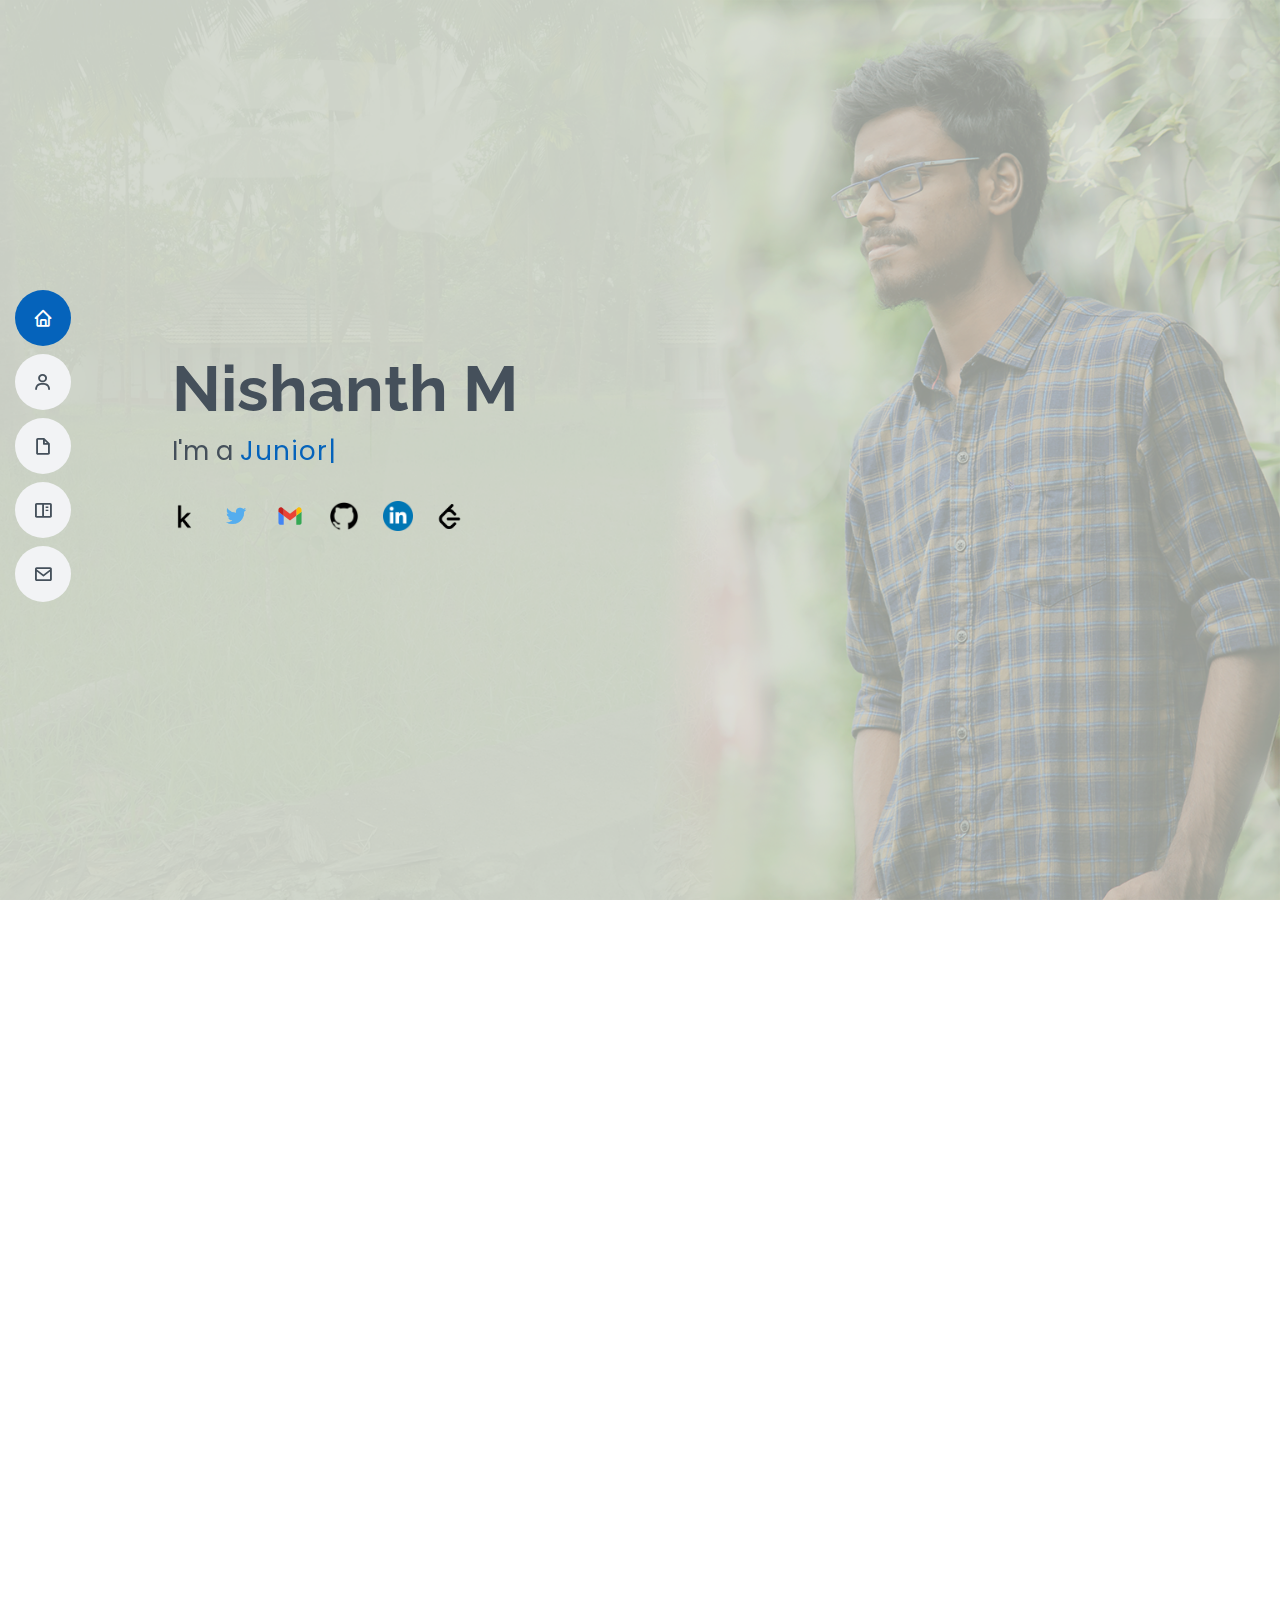
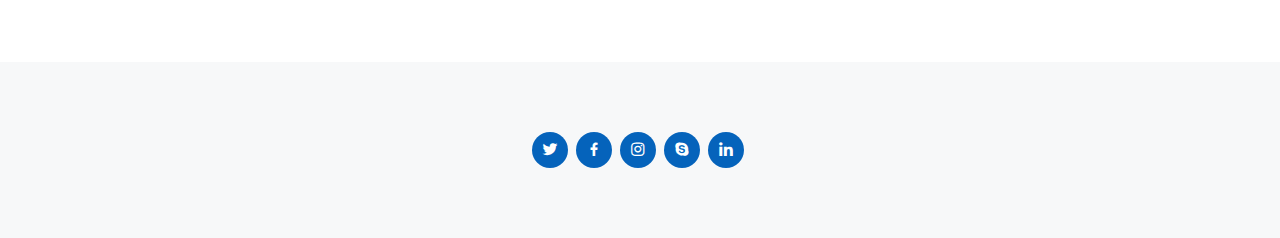
==== commit 7c715dc5: "Version4.0" ====
--- a/index.html
+++ b/index.html
@@ -10,8 +10,8 @@
     <meta content="" name="keywords">
 
     <!-- Favicons -->
-    <link href="assets/img/favicon.png" rel="icon">
-    <link href="assets/img/apple-touch-icon.png" rel="apple-touch-icon">
+    <link href="assets/img/ezgif.com-gif-maker.webp" rel="icon">
+    <link href="assets/img/ezgif.com-gif-maker.webp" rel="apple-touch-icon">
 
     <!-- Google Fonts -->
     <link href="https://fonts.googleapis.com/css?family=Open+Sans:300,300i,400,400i,600,600i,700,700i|Raleway:300,300i,400,400i,500,500i,600,600i,700,700i|Poppins:300,300i,400,400i,500,500i,600,600i,700,700i" rel="stylesheet">
@@ -28,11 +28,11 @@
     <link href="assets/css/style.css" rel="stylesheet">
 
     <!-- =======================================================
-  * Template Name: MyResume - v3.0.0
-  * Template URL: https://bootstrapmade.com/free-html-bootstrap-template-my-resume/
-  * Author: BootstrapMade.com
-  * License: https://bootstrapmade.com/license/
-  ======================================================== -->
+      * Template Name: MyResume - v3.0.0
+      * Template URL: https://bootstrapmade.com/free-html-bootstrap-template-my-resume/
+      * Author: BootstrapMade.com
+      * License: https://bootstrapmade.com/license/
+      ======================================================== -->
 </head>
 
 <body>
@@ -62,14 +62,14 @@
     <section id="hero" class="d-flex flex-column justify-content-center">
         <div class="container" data-aos="zoom-in" data-aos-delay="100">
             <h1>Nishanth M</h1>
-            <p>I'm a <span class="typed" data-typed-items=" Junior Data Scientist, Product Designer, Kaggle Expert, Freelancer"></span></p>
+            <p>I'm a <span class="typed" data-typed-items=" Junior Data Scientist., Product Designer., Kaggle Expert., Freelancer."></span></p>
             <div class="social-links">
-                <a href="https://www.kaggle.com/kdnishanth" style="margin-bottom:10px;" class="Kaggle"><i ><img width="25px" height="25px" src="https://cdn4.iconfinder.com/data/icons/logos-and-brands-1/512/189_Kaggle_logo_logos-512.png"></i></a>
-                <a href="#" class="Twitter"><i ><img width="30px" height="30px" src="https://i.pinimg.com/originals/5c/a9/8c/5ca98c73b2bb7a02bf8350933c7ca443.png"></i></a>
-                <a href="mailto:m.nishanth2020@gmail.com" class="Gmail"><i><img width="30px" height="30px" src="https://cdn3.iconfinder.com/data/icons/address-book-providers-in-black-white/512/gmail-512.png"></i></a>
-                <a href="https://github.com/hackernishanth" class="Github"><i><img width="30px" height="30px" src="https://cdn.iconscout.com/icon/free/png-512/github-153-675523.png"></i></a>
-                <a href="https://www.linkedin.com/in/nishanth-kumar-881109173/" class="linkedin"><i><img width="30px" height="30px" src="https://cdn.iconscout.com/icon/free/png-256/linkedin-168-558642.png"></i></a>
-                <a href="https://leetcode.com/Nishanth_Kumar_27_11/" class="Leet code"><i><img width="25px" height="25px" src="https://cdn.icon-icons.com/icons2/2389/PNG/512/leetcode_logo_icon_145113.png"></i></a>
+                <a href="https://www.kaggle.com/kdnishanth" target="_blank" rel="noopener noreferrer" style="margin-bottom:10px;" class="Kaggle"><i ><img width="25px" height="25px" src="assets/img/portfolio/189_Kaggle_logo_logos-512.webp"></i></a>
+                <a href="#" class="Twitter"><i ><img width="30px" height="30px"target="_blank" rel="noopener noreferrer" src="assets/img/portfolio/580b57fcd9996e24bc43c53e.png"></i></a>
+                <a href="mailto:m.nishanth2020@gmail.com" target="_blank" rel="noopener noreferrer" class="Gmail"><i><img width="30px" height="30px" src="assets/img/portfolio/Gmail-Logo.wine.svg"></i></a>
+                <a href="https://github.com/hackernishanth" target="_blank" rel="noopener noreferrer" class="Github"><i><img width="30px" height="30px" src="assets/img/portfolio/github-153-675523.webp"></i></a>
+                <a href="https://www.linkedin.com/in/nishanth-kumar-881109173/" target="_blank" rel="noopener noreferrer" class="linkedin"><i><img width="30px" height="30px" src="assets/img/portfolio/social-linkedin-circle-512.webp"></i></a>
+                <a href="https://leetcode.com/Nishanth_Kumar_27_11/" target="_blank" rel="noopener noreferrer" class="Leet code"><i><img width="25px" height="25px" src="assets/img/portfolio/leetcode_logo_icon_145113.png"></i></a>
 
             </div>
         </div>
@@ -95,7 +95,7 @@
                     <div class="col-lg-8 pt-4 pt-lg-0 content">
                         <h3>Junior Data Scientist</h3>
                         <p class="font-italic">
-                            Highly Motivated, Self Learner, and Keep Updating in Emerging Technologies in data science with 1+ years of experience as a Junior data scientist. Passionate about building models that fix real-time problems.
+                            Highly Motivated, Self Learner and keep updating in Emerging Technologies in data science with 1+ years of experience as a Junior data scientist. Passionate about building models that fix real-time problems.
                         </p>
                         <div class="row">
                             <div class="col-lg-6">
@@ -114,7 +114,10 @@
                                     <li><i class="icofont-rounded-right"></i> <strong>Freelance:</strong> Available</li>
                                 </ul>
                             </div>
-                        </div>
+
+                        </div>
+                        <a href="assets/img/resume/Nishanth M(Resume).pdf" target="_blank" rel="noopener noreferrer" class="square_btn ">Resume</a>
+
                         <!-- <p>
                             Officiis eligendi itaque labore et dolorum mollitia officiis optio vero. Quisquam sunt adipisci omnis et ut. Nulla accusantium dolor incidunt officia tempore. Et eius omnis. Cupiditate ut dicta maxime officiis quidem quia. Sed et consectetur qui quia
                             repellendus itaque neque. Aliquid amet quidem ut quaerat cupiditate. Ab et eum qui repellendus omnis culpa magni laudantium dolores.
@@ -129,15 +132,12 @@
         <!-- ======= Facts Section ======= -->
         <!-- <section id="facts" class="facts">
             <div class="container" data-aos="fade-up">
-
                 <div class="section-title">
                     <h2>Facts</h2>
                     <p>Magnam dolores commodi suscipit. Necessitatibus eius consequatur ex aliquid fuga eum quidem. Sit sint consectetur velit. Quisquam quos quisquam cupiditate. Et nemo qui impedit suscipit alias ea. Quia fugiat sit in iste officiis commodi
                         quidem hic quas.</p>
                 </div>
-
                 <div class="row">
-
                     <div class="col-lg-3 col-md-6">
                         <div class="count-box">
                             <i class="icofont-simple-smile"></i>
@@ -145,7 +145,6 @@
                             <p>Happy Clients</p>
                         </div>
                     </div>
-
                     <div class="col-lg-3 col-md-6 mt-5 mt-md-0">
                         <div class="count-box">
                             <i class="icofont-document-folder"></i>
@@ -153,7 +152,6 @@
                             <p>Projects</p>
                         </div>
                     </div>
-
                     <div class="col-lg-3 col-md-6 mt-5 mt-lg-0">
                         <div class="count-box">
                             <i class="icofont-live-support"></i>
@@ -161,7 +159,6 @@
                             <p>Hours Of Support</p>
                         </div>
                     </div>
-
                     <div class="col-lg-3 col-md-6 mt-5 mt-lg-0">
                         <div class="count-box">
                             <i class="icofont-users-alt-5"></i>
@@ -169,9 +166,7 @@
                             <p>Hard Workers</p>
                         </div>
                     </div>
-
-                </div>
-
+                </div>
             </div>
         </section> -->
         <!-- End Facts Section -->
@@ -190,49 +185,49 @@
                     <div class="col-lg-6">
 
                         <div class="progress">
-                            <span class="skill">Python <i class="val">80%</i></span>
-                            <div class="progress-bar-wrap">
+                            <span class="skill">Python <i class="val"></i></span>
+                            <!-- <div class="progress-bar-wrap">
                                 <div class="progress-bar" role="progressbar" aria-valuenow="80" aria-valuemin="0" aria-valuemax="100"></div>
-                            </div>
+                            </div> -->
                         </div>
 
                         <div class="progress">
-                            <span class="skill">java <i class="val">50%</i></span>
-                            <div class="progress-bar-wrap">
+                            <span class="skill">java <i class="val"></i></span>
+                            <!-- <div class="progress-bar-wrap">
                                 <div class="progress-bar" role="progressbar" aria-valuenow="50" aria-valuemin="0" aria-valuemax="100"></div>
-                            </div>
+                            </div> -->
                         </div>
 
                         <div class="progress">
-                            <span class="skill">JavaScript <i class="val">50%</i></span>
-                            <div class="progress-bar-wrap">
+                            <span class="skill">JavaScript <i class="val"></i></span>
+                            <!-- <div class="progress-bar-wrap">
                                 <div class="progress-bar" role="progressbar" aria-valuenow="50" aria-valuemin="0" aria-valuemax="100"></div>
-                            </div>
+                            </div> -->
                         </div>
 
                     </div>
                     <div class="col-lg-6">
 
                         <div class="progress">
-                            <span class="skill">Data Visualization<i class="val">80%</i></span>
-                            <div class="progress-bar-wrap">
+                            <span class="skill">Data Visualization<i class="val"></i></span>
+                            <!-- <div class="progress-bar-wrap">
                                 <div class="progress-bar" role="progressbar" aria-valuenow="80" aria-valuemin="0" aria-valuemax="100"></div>
-                            </div>
+                            </div> -->
                         </div>
 
                         <div class="progress">
-                            <span class="skill">Pytorch <i class="val">50%</i></span>
-                            <div class="progress-bar-wrap">
+                            <span class="skill">Pytorch <i class="val"></i></span>
+                            <!-- <div class="progress-bar-wrap">
                                 <div class="progress-bar" role="progressbar" aria-valuenow="50" aria-valuemin="0" aria-valuemax="100"></div>
-                            </div>
-                        </div>
-
-                        <div class="progress">
-                            <span class="skill">Hardware Development<i class="val">55%</i></span>
-                            <div class="progress-bar-wrap">
+                            </div> -->
+                        </div>
+
+                        <!-- <div class="progress">
+                            <span class="skill">Product <i class="val"></i></span> -->
+                        <!-- <div class="progress-bar-wrap">
                                 <div class="progress-bar" role="progressbar" aria-valuenow="55" aria-valuemin="0" aria-valuemax="100"></div>
-                            </div>
-                        </div>
+                            </div> -->
+                        <!-- </div> -->
 
                     </div>
 
@@ -249,7 +244,7 @@
 
                 <div class="section-title">
                     <h2>Resume</h2>
-                    <p>Highly Motivated, Self Learner, and Keep Updating in Emerging Technologies in data science with 1+ years of experience as a Junior data scientist. Passionate about building models that fix real-time problems.</p>
+                    <p>Highly Motivated, Self Learner and keep updating in Emerging Technologies in data science with 1+ years of experience as a Junior data scientist. Passionate about building models that fix real-time problems.</p>
                 </div>
 
                 <div class="row">
@@ -298,7 +293,7 @@
                                     <p>
                                         <b>></b> AI helping Chatbot and deployed in Google Cloud Function
                                     </p>
-                                    <p><b>></b> Real-Time People count using CCTV camera to monitor the people count </p>
+                                    <!-- <p><b>></b> Real-Time People count using CCTV camera to monitor the people count </p> -->
                                 </li>
                             </ul>
                         </div>
@@ -349,10 +344,10 @@
                             <img src="assets\img\desktop\aichatbot.webp" class="img-fluid" alt="">
                             <div class="portfolio-info">
                                 <h4>AI Chat bot</h4>
-                                <div class="portfolio-links">
+                                <!-- <div class="portfolio-links">
                                     <a href="assets\img\desktop\aichatbot.webp" data-gall="portfolioGallery" class="venobox" title="App 1"><i class="bx bx-plus"></i></a>
                                     <a href="portfolio-details.html" data-gall="portfolioDetailsGallery" data-vbtype="iframe" class="venobox" title="Portfolio Details"><i class="bx bx-link"></i></a>
-                                </div>
+                                </div> -->
                             </div>
                         </div>
                     </div>
@@ -362,10 +357,10 @@
                             <img src="assets\img\desktop\blockchain.webp" class="img-fluid" alt="">
                             <div class="portfolio-info">
                                 <h4>Blockchain Foundations</h4>
-                                <div class="portfolio-links">
+                                <!-- <div class="portfolio-links">
                                     <a href="assets\img\desktop\blockchain.webp" data-gall="portfolioGallery" class="venobox" title="App 1"><i class="bx bx-plus"></i></a>
                                     <a href="https://www.youracclaim.com/badges/e164fc2f-81dc-4e1c-bdbe-af440265ef1b/linked_in%20Machine%20Learning" data-gall="portfolioDetailsGallery" data-vbtype="iframe" class="venobox" title="Portfolio Details"><i class="bx bx-link"></i></a>
-                                </div>
+                                </div> -->
                             </div>
                         </div>
                     </div>
@@ -375,10 +370,10 @@
                             <img src="assets\img\desktop\dataStructure.webp" class="img-fluid" alt="">
                             <div class="portfolio-info">
                                 <h4>Python Data Structures</h4>
-                                <div class="portfolio-links">
+                                <!-- <div class="portfolio-links">
                                     <a href="assets\img\desktop\dataStructure.webp" data-gall="portfolioGallery" class="venobox" title="App 1"><i class="bx bx-plus"></i></a>
                                     <a href="coursera.org/verify/HHCTKDZ8SJTQ" data-gall="portfolioDetailsGallery" data-vbtype="iframe" class="venobox" title="Portfolio Details"><i class="bx bx-link"></i></a>
-                                </div>
+                                </div> -->
                             </div>
                         </div>
                     </div>
@@ -388,10 +383,10 @@
                             <img src="assets\img\desktop\deeplearning.webp" class="img-fluid" alt="">
                             <div class="portfolio-info">
                                 <h4>Introduction to TensorFlow for Artificial Intelligence, Machine Learning, and Deep Learning</h4>
-                                <div class="portfolio-links">
+                                <!-- <div class="portfolio-links">
                                     <a href="assets\img\desktop\deeplearning.webp" data-gall="portfolioGallery" class="venobox" title="App 1"><i class="bx bx-plus"></i></a>
                                     <a href="coursera.org/verify/JHGXYMQ8NQGY" data-gall="portfolioDetailsGallery" data-vbtype="iframe" class="venobox" title="Portfolio Details"><i class="bx bx-link"></i></a>
-                                </div>
+                                </div> -->
                             </div>
                         </div>
                     </div>
@@ -401,10 +396,10 @@
                             <img src="assets\img\desktop\facedetection.webp" class="img-fluid" alt="">
                             <div class="portfolio-info">
                                 <h4>Integrated Face recognition and temperature monitoring system</h4>
-                                <div class="portfolio-links">
+                                <!-- <div class="portfolio-links">
                                     <a href="assets\img\desktop\facedetection.webp" data-gall="portfolioGallery" class="venobox" title="App 1"><i class="bx bx-plus"></i></a>
                                     <a href="https://github.com/hackernishanth/Face-recognition" data-gall="portfolioDetailsGallery" data-vbtype="iframe" class="venobox" title="Portfolio Details"><i class="bx bx-link"></i></a>
-                                </div>
+                                </div> -->
                             </div>
                         </div>
                     </div>
@@ -414,10 +409,10 @@
                             <img src="assets\img\desktop\ideathon.webp" class="img-fluid" alt="">
                             <div class="portfolio-info">
                                 <h4>Ideathon</h4>
-                                <div class="portfolio-links">
+                                <!-- <div class="portfolio-links">
                                     <a href="assets\img\desktop\ideathon.webp" data-gall="portfolioGallery" class="venobox" title="App 1"><i class="bx bx-plus"></i></a>
                                     <a href="portfolio-details.html" data-gall="portfolioDetailsGallery" data-vbtype="iframe" class="venobox" title="Portfolio Details"><i class="bx bx-link"></i></a>
-                                </div>
+                                </div> -->
                             </div>
                         </div>
                     </div>
@@ -427,10 +422,10 @@
                             <img src="assets\img\desktop\IEEE.webp" class="img-fluid" alt="">
                             <div class="portfolio-info">
                                 <h4>International Expo</h4>
-                                <div class="portfolio-links">
+                                <!-- <div class="portfolio-links">
                                     <a href="assets\img\desktop\IEEE.webp" data-gall="portfolioGallery" class="venobox" title="App 1"><i class="bx bx-plus"></i></a>
                                     <a href="portfolio-details.html" data-gall="portfolioDetailsGallery" data-vbtype="iframe" class="venobox" title="Portfolio Details"><i class="bx bx-link"></i></a>
-                                </div>
+                                </div> -->
                             </div>
                         </div>
                     </div>
@@ -440,10 +435,10 @@
                             <img src="assets\img\desktop\kaggle.webp" class="img-fluid" alt="">
                             <div class="portfolio-info">
                                 <h4>Kaggle</h4>
-                                <div class="portfolio-links">
+                                <!-- <div class="portfolio-links">
                                     <a href="assets\img\desktop\kaggle.webp" data-gall="portfolioGallery" class="venobox" title="App 1"><i class="bx bx-plus"></i></a>
                                     <a href="https://courses.cognitiveclass.ai/certificates/7a0d410525bf460fbca50f6cfbc4aa3b" data-gall="portfolioDetailsGallery" data-vbtype="iframe" class="venobox" title="Portfolio Details"><i class="bx bx-link"></i></a>
-                                </div>
+                                </div> -->
                             </div>
                         </div>
                     </div>
@@ -453,10 +448,10 @@
                             <img src="assets\img\desktop\machinelearning.webp" class="img-fluid" alt="">
                             <div class="portfolio-info">
                                 <h4>Machine Learning</h4>
-                                <div class="portfolio-links">
+                                <!-- <div class="portfolio-links">
                                     <a href="assets\img\desktop\machinelearning.webp" data-gall="portfolioGallery" class="venobox" title="App 1"><i class="bx bx-plus"></i></a>
                                     <a href="portfolio-details.html" data-gall="portfolioDetailsGallery" data-vbtype="iframe" class="venobox" title="Portfolio Details"><i class="bx bx-link"></i></a>
-                                </div>
+                                </div> -->
                             </div>
                         </div>
                     </div>
@@ -466,10 +461,10 @@
                             <img src="assets\img\desktop\numberplate.webp" class="img-fluid" alt="">
                             <div class="portfolio-info">
                                 <h4>Number plate recognition</h4>
-                                <div class="portfolio-links">
+                                <!-- <div class="portfolio-links">
                                     <a href="assets\img\desktop\numberplate.webp" data-gall="portfolioGallery" class="venobox" title="App 1"><i class="bx bx-plus"></i></a>
                                     <a href="portfolio-details.html" data-gall="portfolioDetailsGallery" data-vbtype="iframe" class="venobox" title="Portfolio Details"><i class="bx bx-link"></i></a>
-                                </div>
+                                </div> -->
                             </div>
                         </div>
                     </div>
@@ -479,10 +474,10 @@
                             <img src="assets\img\desktop\personDetection.webp" class="img-fluid" alt="">
                             <div class="portfolio-info">
                                 <h4>Monitoring the people count</h4>
-                                <div class="portfolio-links">
+                                <!-- <div class="portfolio-links">
                                     <a href="assets\img\desktop\personDetection.webp" data-gall="portfolioGallery" class="venobox" title="App 1"><i class="bx bx-plus"></i></a>
                                     <a href="portfolio-details.html" data-gall="portfolioDetailsGallery" data-vbtype="iframe" class="venobox" title="Portfolio Details"><i class="bx bx-link"></i></a>
-                                </div>
+                                </div> -->
                             </div>
                         </div>
                     </div>
@@ -492,10 +487,10 @@
                             <img src="assets\img\desktop\socialdistancing.webp" class="img-fluid" alt="">
                             <div class="portfolio-info">
                                 <h4>Social Distancing</h4>
-                                <div class="portfolio-links">
+                                <!-- <div class="portfolio-links">
                                     <a href="assets\img\desktop\socialdistancing.webp" data-gall="portfolioGallery" class="venobox" title="App 1"><i class="bx bx-plus"></i></a>
                                     <a href="portfolio-details.html" data-gall="portfolioDetailsGallery" data-vbtype="iframe" class="venobox" title="Portfolio Details"><i class="bx bx-link"></i></a>
-                                </div>
+                                </div> -->
                             </div>
                         </div>
                     </div>
@@ -505,10 +500,10 @@
                             <img src="assets\img\desktop\tomorrowsbestengineer.jpg" class="img-fluid" alt="">
                             <div class="portfolio-info">
                                 <h4>Best Tomorrow's Engineer 2020</h4>
-                                <div class="portfolio-links">
+                                <!-- <div class="portfolio-links">
                                     <a href="assets\img\desktop\tomorrowsbestengineer.jpg" data-gall="portfolioGallery" class="venobox" title="App 1"><i class="bx bx-plus"></i></a>
                                     <a href="portfolio-details.html" data-gall="portfolioDetailsGallery" data-vbtype="iframe" class="venobox" title="Portfolio Details"><i class="bx bx-link"></i></a>
-                                </div>
+                                </div> -->
                             </div>
                         </div>
                     </div>
@@ -522,15 +517,12 @@
         <!-- ======= Services Section ======= -->
         <!-- <section id="services" class="services">
             <div class="container" data-aos="fade-up">
-
                 <div class="section-title">
                     <h2>Projects</h2>
                     <p>Magnam dolores commodi suscipit. Necessitatibus eius consequatur ex aliquid fuga eum quidem. Sit sint consectetur velit. Quisquam quos quisquam cupiditate. Et nemo qui impedit suscipit alias ea. Quia fugiat sit in iste officiis commodi
                         quidem hic quas.</p>
                 </div>
-
                 <div class="row">
-
                     <div class="col-lg-4 col-md-6 d-flex align-items-stretch" data-aos="zoom-in" data-aos-delay="100">
                         <div class="icon-box iconbox-blue">
                             <div class="icon">
@@ -543,7 +535,6 @@
                             <p>Voluptatum deleniti atque corrupti quos dolores et quas molestias excepturi</p>
                         </div>
                     </div>
-
                     <div class="col-lg-4 col-md-6 d-flex align-items-stretch mt-4 mt-md-0" data-aos="zoom-in" data-aos-delay="200">
                         <div class="icon-box iconbox-orange ">
                             <div class="icon">
@@ -556,7 +547,6 @@
                             <p>Duis aute irure dolor in reprehenderit in voluptate velit esse cillum dolore</p>
                         </div>
                     </div>
-
                     <div class="col-lg-4 col-md-6 d-flex align-items-stretch mt-4 mt-lg-0" data-aos="zoom-in" data-aos-delay="300">
                         <div class="icon-box iconbox-pink">
                             <div class="icon">
@@ -569,7 +559,6 @@
                             <p>Excepteur sint occaecat cupidatat non proident, sunt in culpa qui officia</p>
                         </div>
                     </div>
-
                     <div class="col-lg-4 col-md-6 d-flex align-items-stretch mt-4" data-aos="zoom-in" data-aos-delay="100">
                         <div class="icon-box iconbox-yellow">
                             <div class="icon">
@@ -582,7 +571,6 @@
                             <p>At vero eos et accusamus et iusto odio dignissimos ducimus qui blanditiis</p>
                         </div>
                     </div>
-
                     <div class="col-lg-4 col-md-6 d-flex align-items-stretch mt-4" data-aos="zoom-in" data-aos-delay="200">
                         <div class="icon-box iconbox-red">
                             <div class="icon">
@@ -595,7 +583,6 @@
                             <p>Quis consequatur saepe eligendi voluptatem consequatur dolor consequuntur</p>
                         </div>
                     </div>
-
                     <div class="col-lg-4 col-md-6 d-flex align-items-stretch mt-4" data-aos="zoom-in" data-aos-delay="300">
                         <div class="icon-box iconbox-teal">
                             <div class="icon">
@@ -608,9 +595,7 @@
                             <p>Modi nostrum vel laborum. Porro fugit error sit minus sapiente sit aspernatur</p>
                         </div>
                     </div>
-
-                </div>
-
+                </div>
             </div>
         </section> -->
         <!-- End Services Section -->
@@ -618,13 +603,10 @@
         <!-- ======= Testimonials Section ======= -->
         <!-- <section id="testimonials" class="testimonials section-bg">
             <div class="container" data-aos="fade-up">
-
                 <div class="section-title">
                     <h2>Testimonials</h2>
                 </div>
-
                 <div class="owl-carousel testimonials-carousel" data-aos="zoom-in" data-aos-delay="100">
-
                     <div class="testimonial-item">
                         <img src="assets/img/testimonials/testimonials-1.jpg" class="testimonial-img" alt="">
                         <h3>Saul Goodman</h3>
@@ -635,7 +617,6 @@
                             <i class="bx bxs-quote-alt-right quote-icon-right"></i>
                         </p>
                     </div>
-
                     <div class="testimonial-item">
                         <img src="assets/img/testimonials/testimonials-2.jpg" class="testimonial-img" alt="">
                         <h3>Sara Wilsson</h3>
@@ -646,7 +627,6 @@
                             <i class="bx bxs-quote-alt-right quote-icon-right"></i>
                         </p>
                     </div>
-
                     <div class="testimonial-item">
                         <img src="assets/img/testimonials/testimonials-3.jpg" class="testimonial-img" alt="">
                         <h3>Jena Karlis</h3>
@@ -656,7 +636,6 @@
                             <i class="bx bxs-quote-alt-right quote-icon-right"></i>
                         </p>
                     </div>
-
                     <div class="testimonial-item">
                         <img src="assets/img/testimonials/testimonials-4.jpg" class="testimonial-img" alt="">
                         <h3>Matt Brandon</h3>
@@ -667,7 +646,6 @@
                             <i class="bx bxs-quote-alt-right quote-icon-right"></i>
                         </p>
                     </div>
-
                     <div class="testimonial-item">
                         <img src="assets/img/testimonials/testimonials-5.jpg" class="testimonial-img" alt="">
                         <h3>John Larson</h3>
@@ -678,9 +656,7 @@
                             <i class="bx bxs-quote-alt-right quote-icon-right"></i>
                         </p>
                     </div>
-
-                </div>
-
+                </div>
             </div>
         </section> -->
         <!-- End Testimonials Section -->
--- a/assets/css/style.css
+++ b/assets/css/style.css
@@ -9,6 +9,22 @@
 /*--------------------------------------------------------------
 # General
 --------------------------------------------------------------*/
+
+.square_btn {
+    display: inline-block;
+    padding: 7px 20px;
+    border-radius: 25px;
+    text-decoration: none;
+    color: #FFF;
+    background-image: -webkit-linear-gradient(45deg, #030300 0%, #000000 100%);
+    background-image: linear-gradient(45deg, #ceccc5 0%, #cac2be 100%);
+    transition: .4s;
+}
+
+.square_btn:hover {
+    background-image: -webkit-linear-gradient(45deg, #000000 0%, #000000 100%);
+    background-image: linear-gradient(45deg, #ceccc5 0%, #cac2be 100%);
+}
 
 body {
     font-family: "Open Sans", sans-serif;
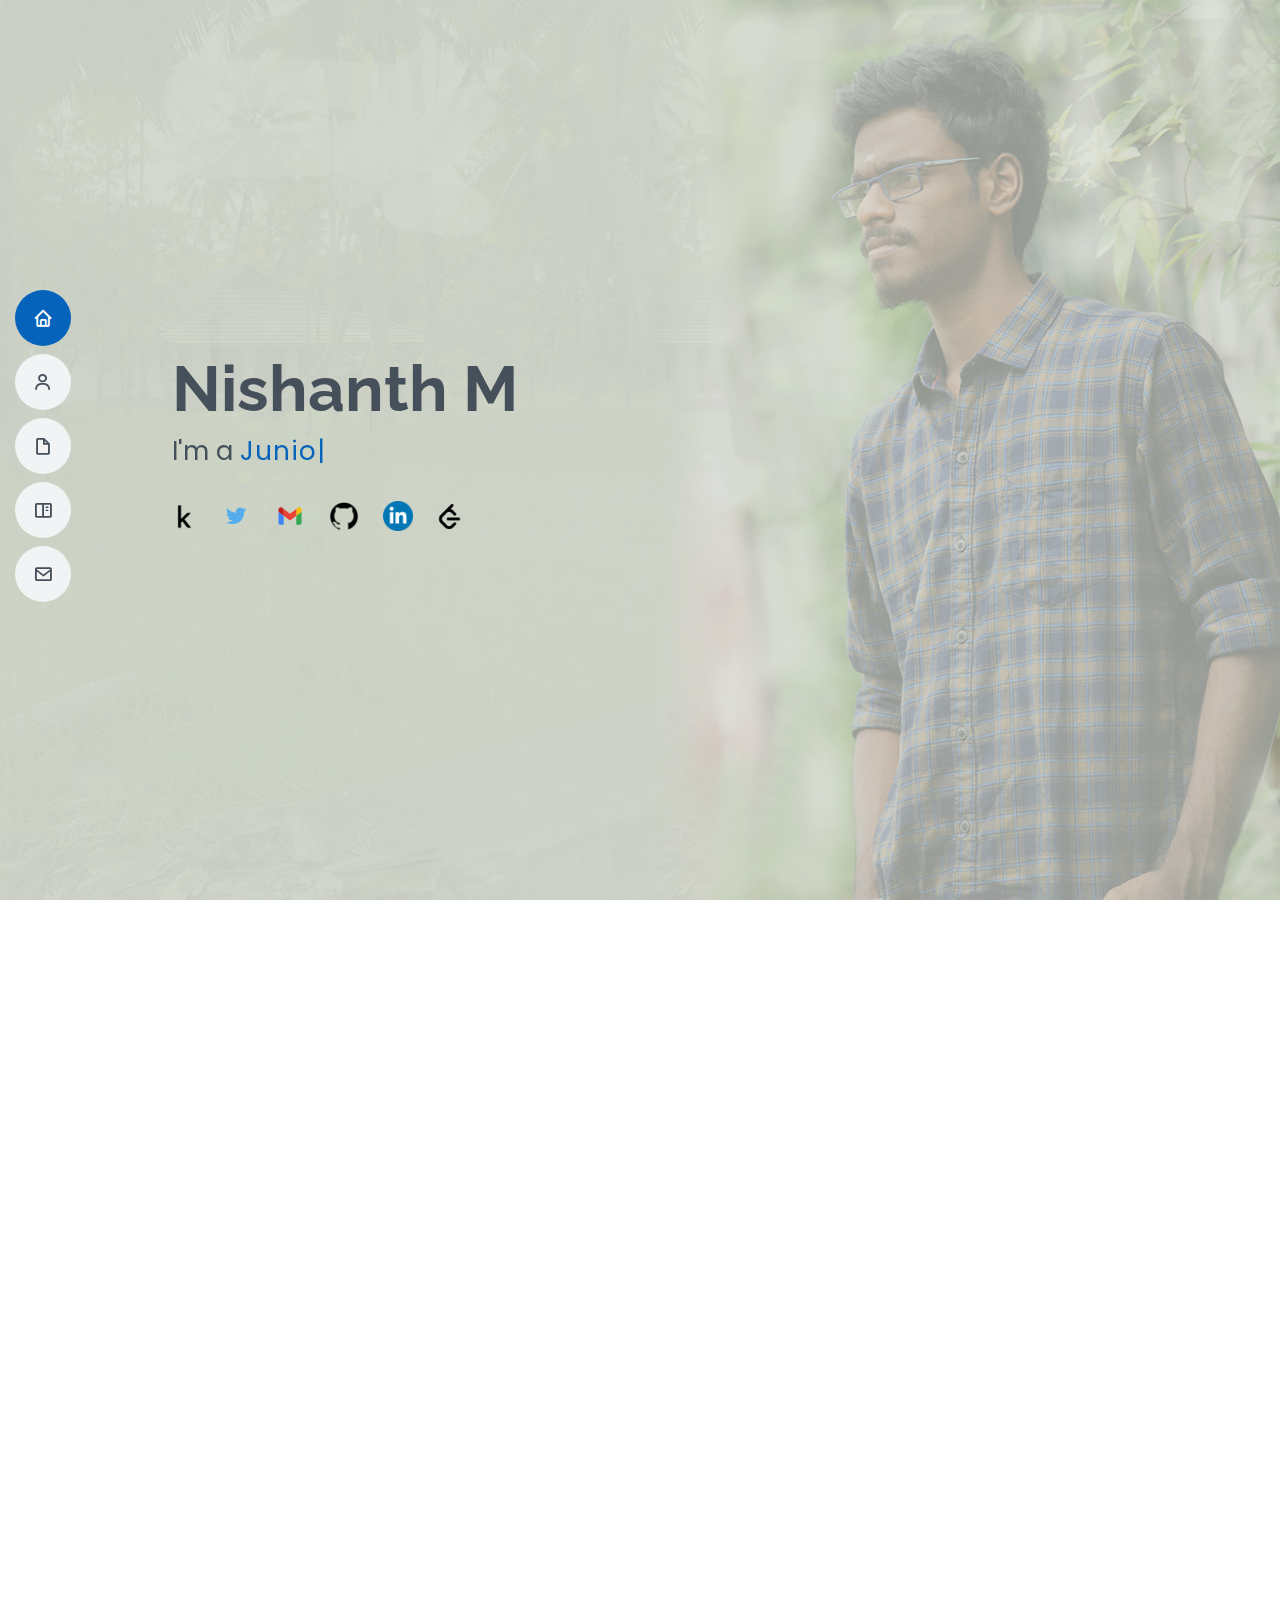
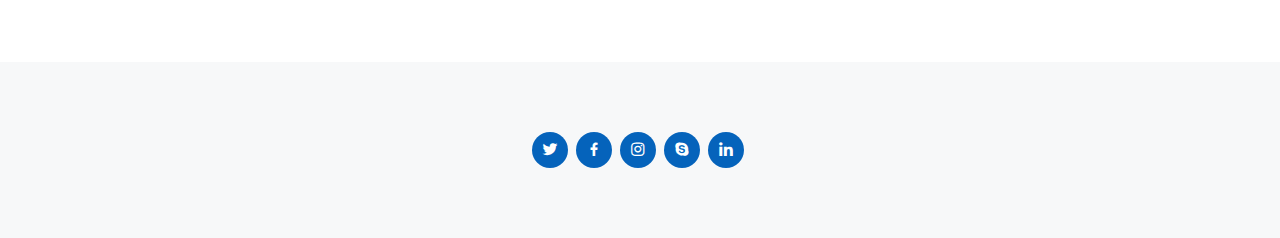
==== commit 9cc8da75: "Version7.0" ====
--- a/index.html
+++ b/index.html
@@ -116,7 +116,7 @@
                             </div>
 
                         </div>
-                        <a href="assets/img/resume/Nishanth M(Resume).pdf" target="_blank" rel="noopener noreferrer" class="square_btn ">Resume</a>
+                        <a href="assets/img/resume/Nishanth M(Resume)v.pdf" target="_blank" rel="noopener noreferrer" class="square_btn ">Resume</a>
 
                         <!-- <p>
                             Officiis eligendi itaque labore et dolorum mollitia officiis optio vero. Quisquam sunt adipisci omnis et ut. Nulla accusantium dolor incidunt officia tempore. Et eius omnis. Cupiditate ut dicta maxime officiis quidem quia. Sed et consectetur qui quia
@@ -282,7 +282,7 @@
                         </div> -->
                     </div>
                     <div class="col-lg-6">
-                        <h3 class="resume-title">Work Experience</h3>
+                        <h3 class="resume-title">Internship</h3>
                         <div class="resume-item">
                             <h4>My Game Solution</h4>
                             <h5>2020 - Present</h5>
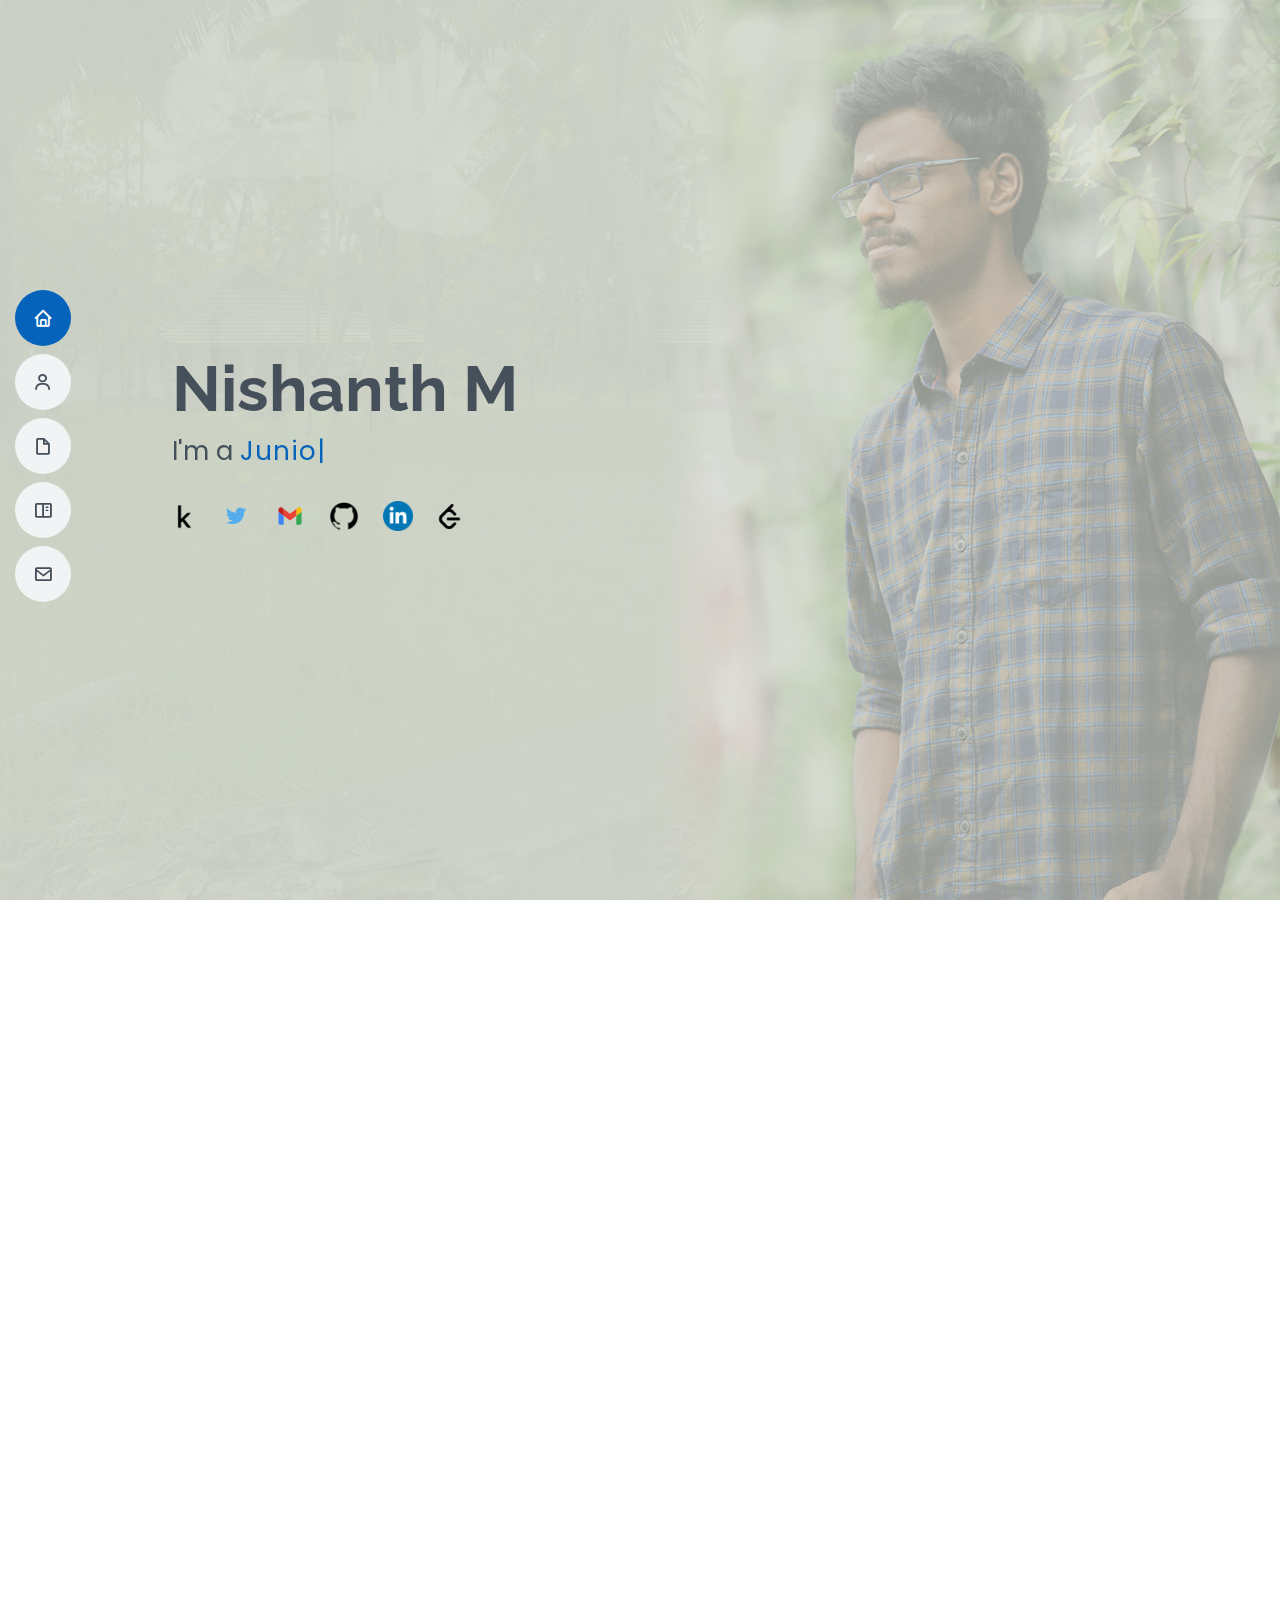
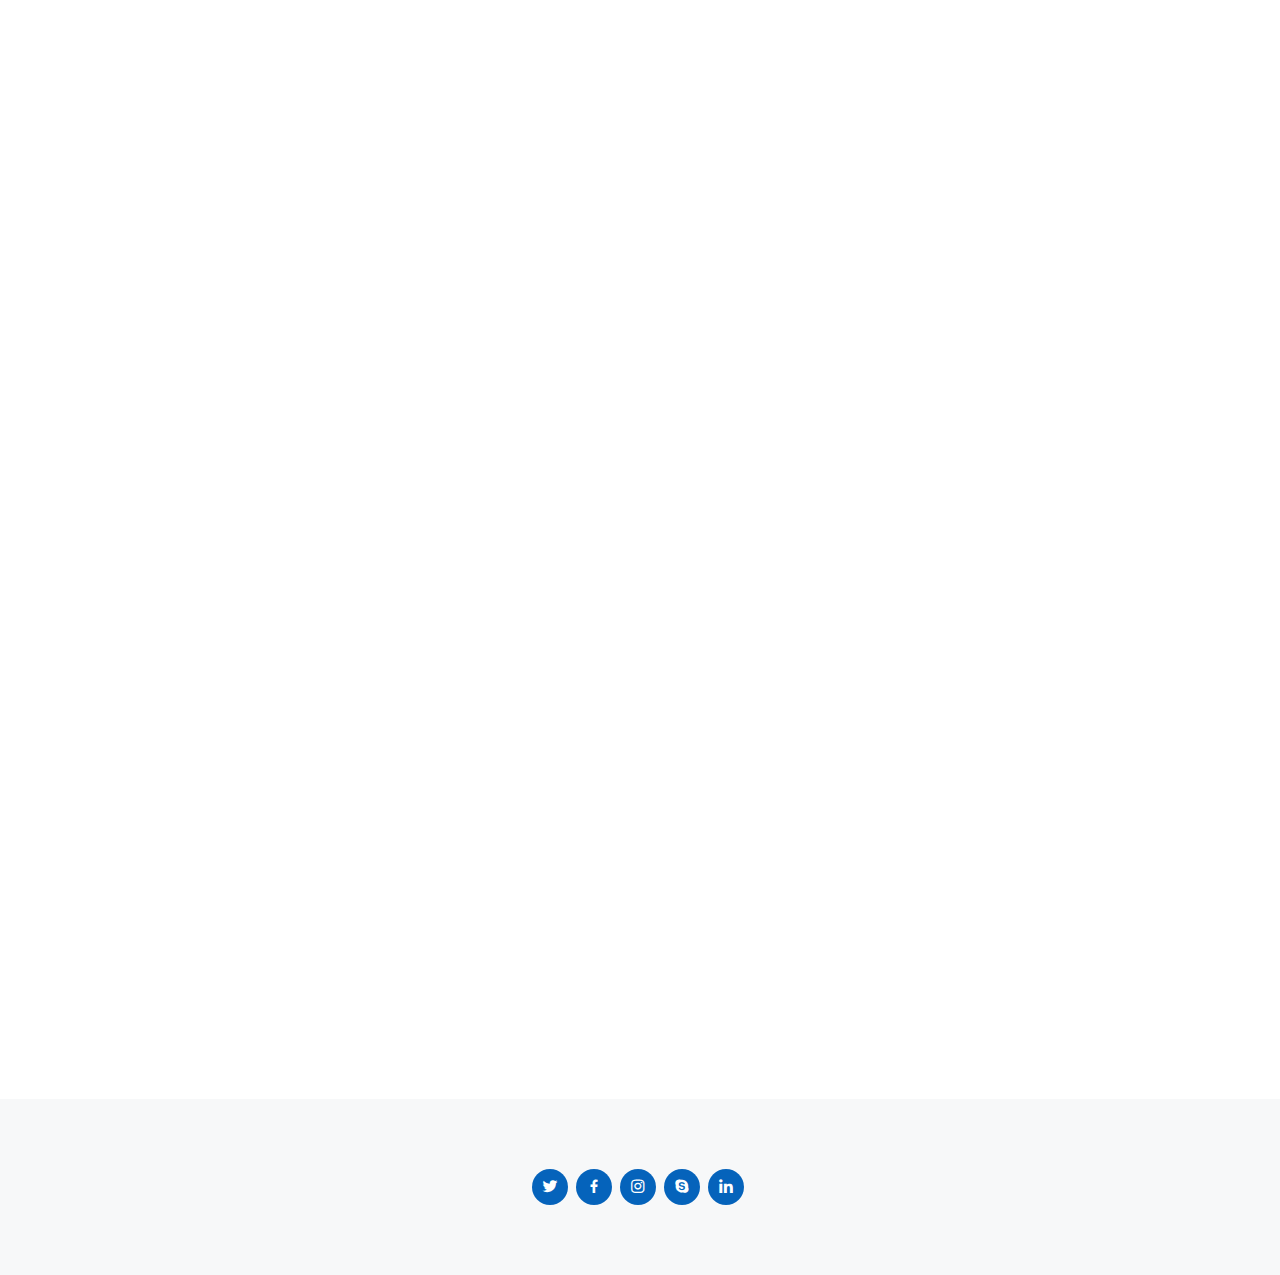
==== commit 7ec7a037: "version.8.0" ====
--- a/index.html
+++ b/index.html
@@ -285,7 +285,7 @@
                         <h3 class="resume-title">Internship</h3>
                         <div class="resume-item">
                             <h4>My Game Solution</h4>
-                            <h5>2020 - Present</h5>
+                            <h5>2020 </h5>
                             <p><em>Coimbatore, Tamil Nadu, India</em></p>
                             <ul>
                                 <li><b>Role:</b> Junior Data Scientist </li>
@@ -662,7 +662,7 @@
         <!-- End Testimonials Section -->
 
         <!-- ======= Contact Section ======= -->
-        <section id="contact" class="contact">
+        <!-- <section id="contact" class="contact">
             <div class="container" data-aos="fade-up">
 
                 <div class="section-title">
@@ -728,7 +728,7 @@
                 </div>
 
             </div>
-        </section>
+        </section> -->
         <!-- End Contact Section -->
 
     </main>
